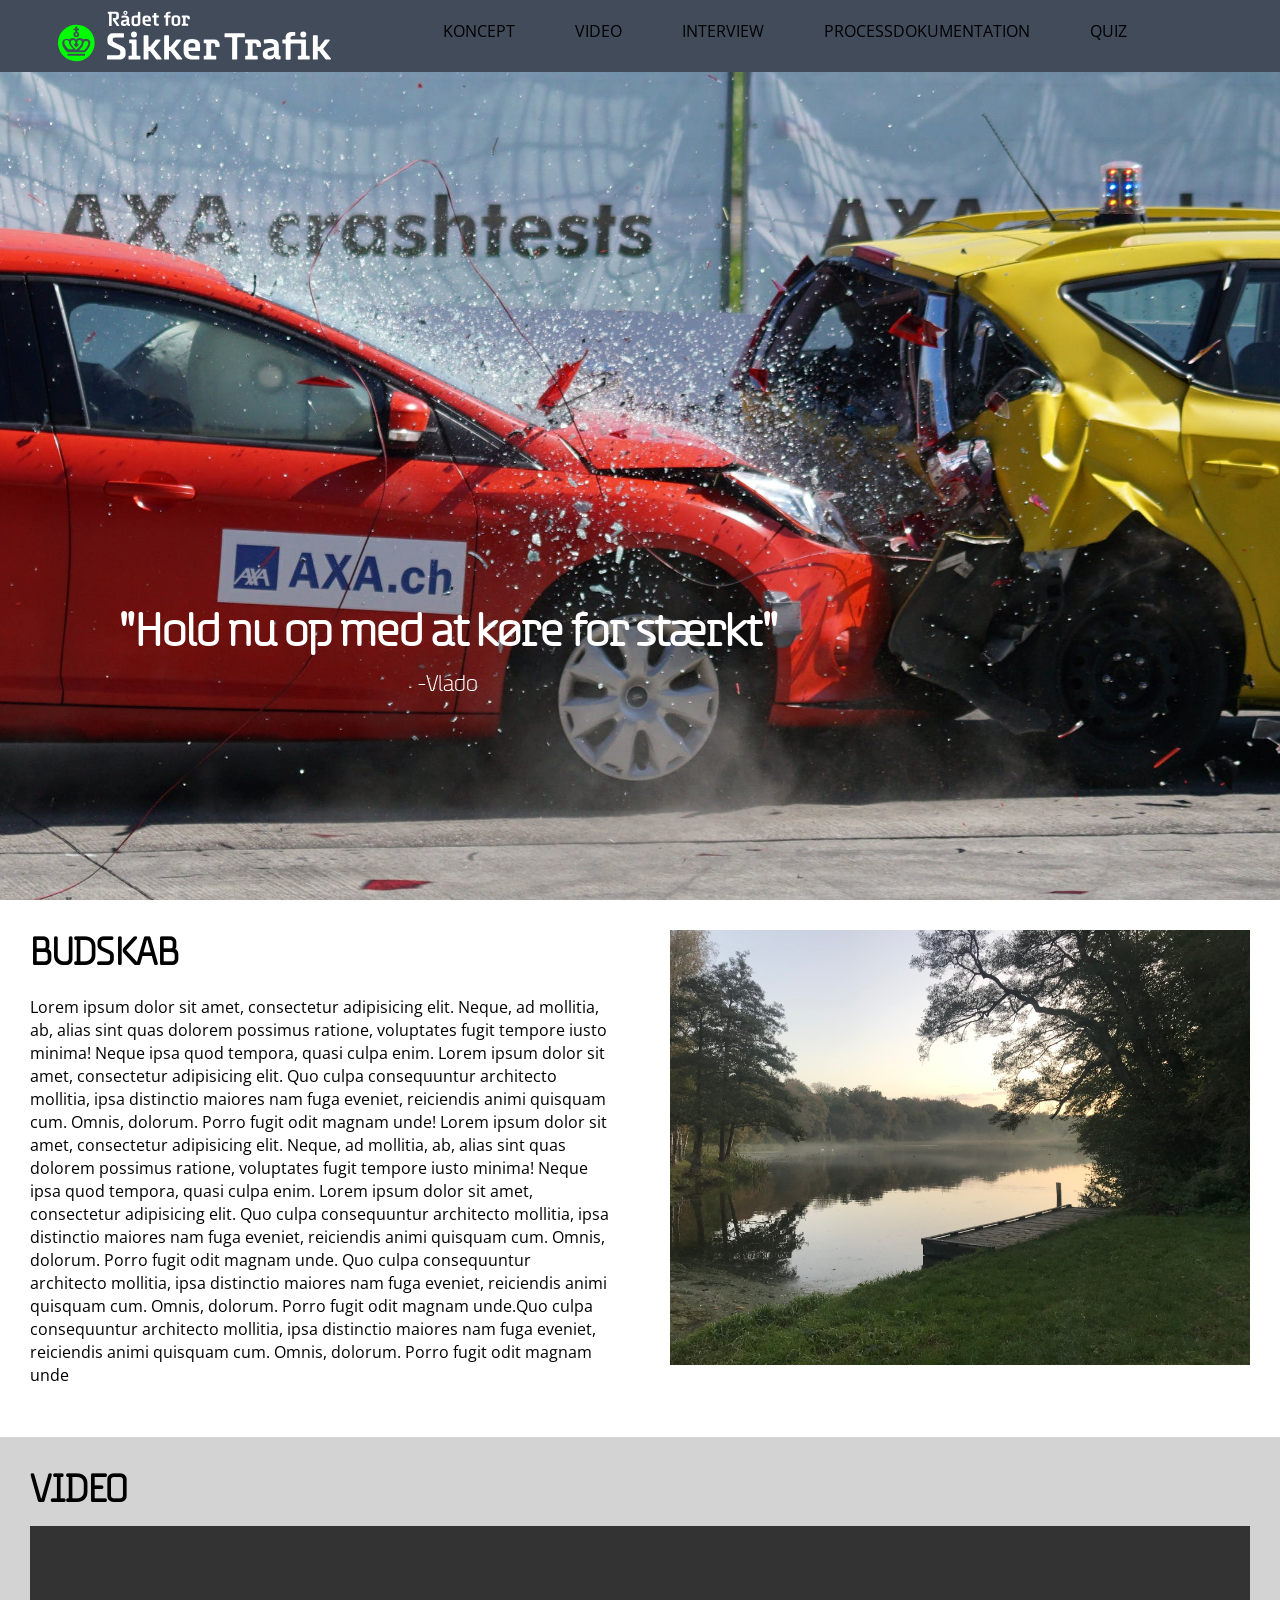
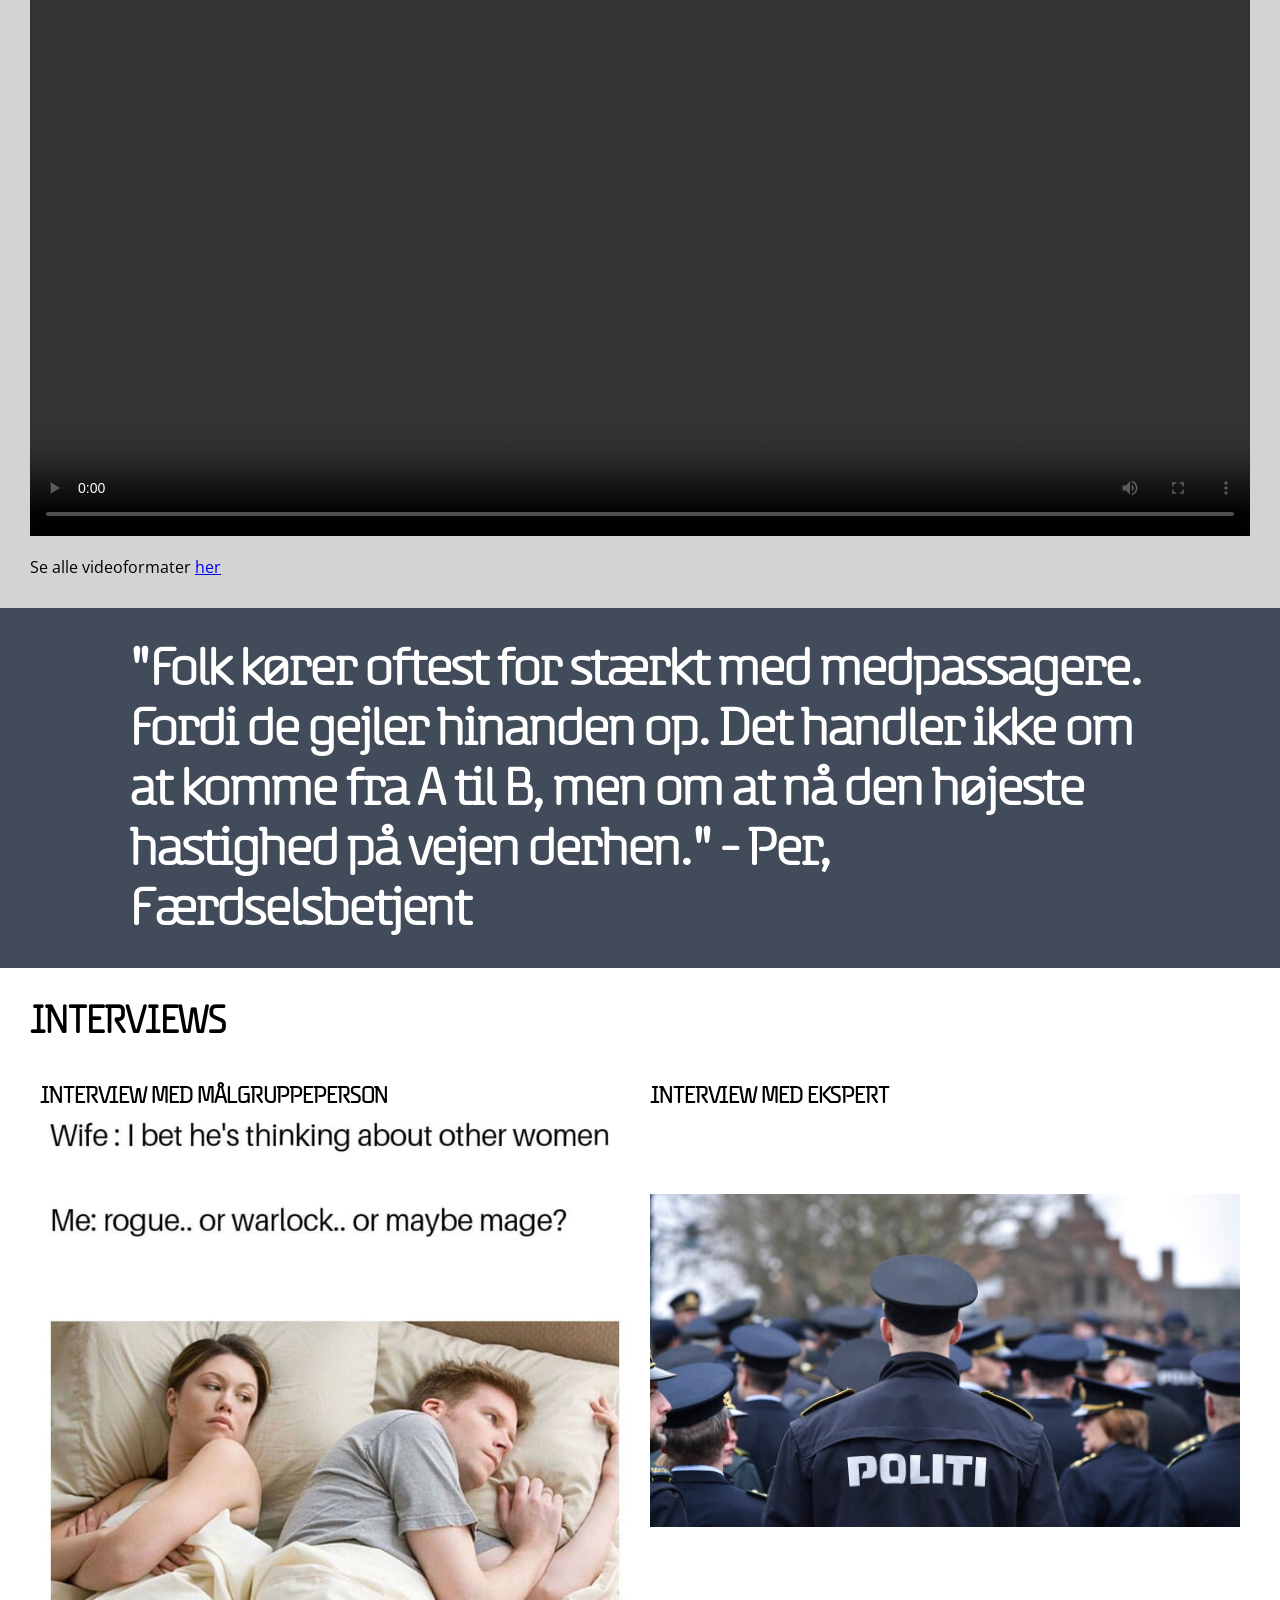
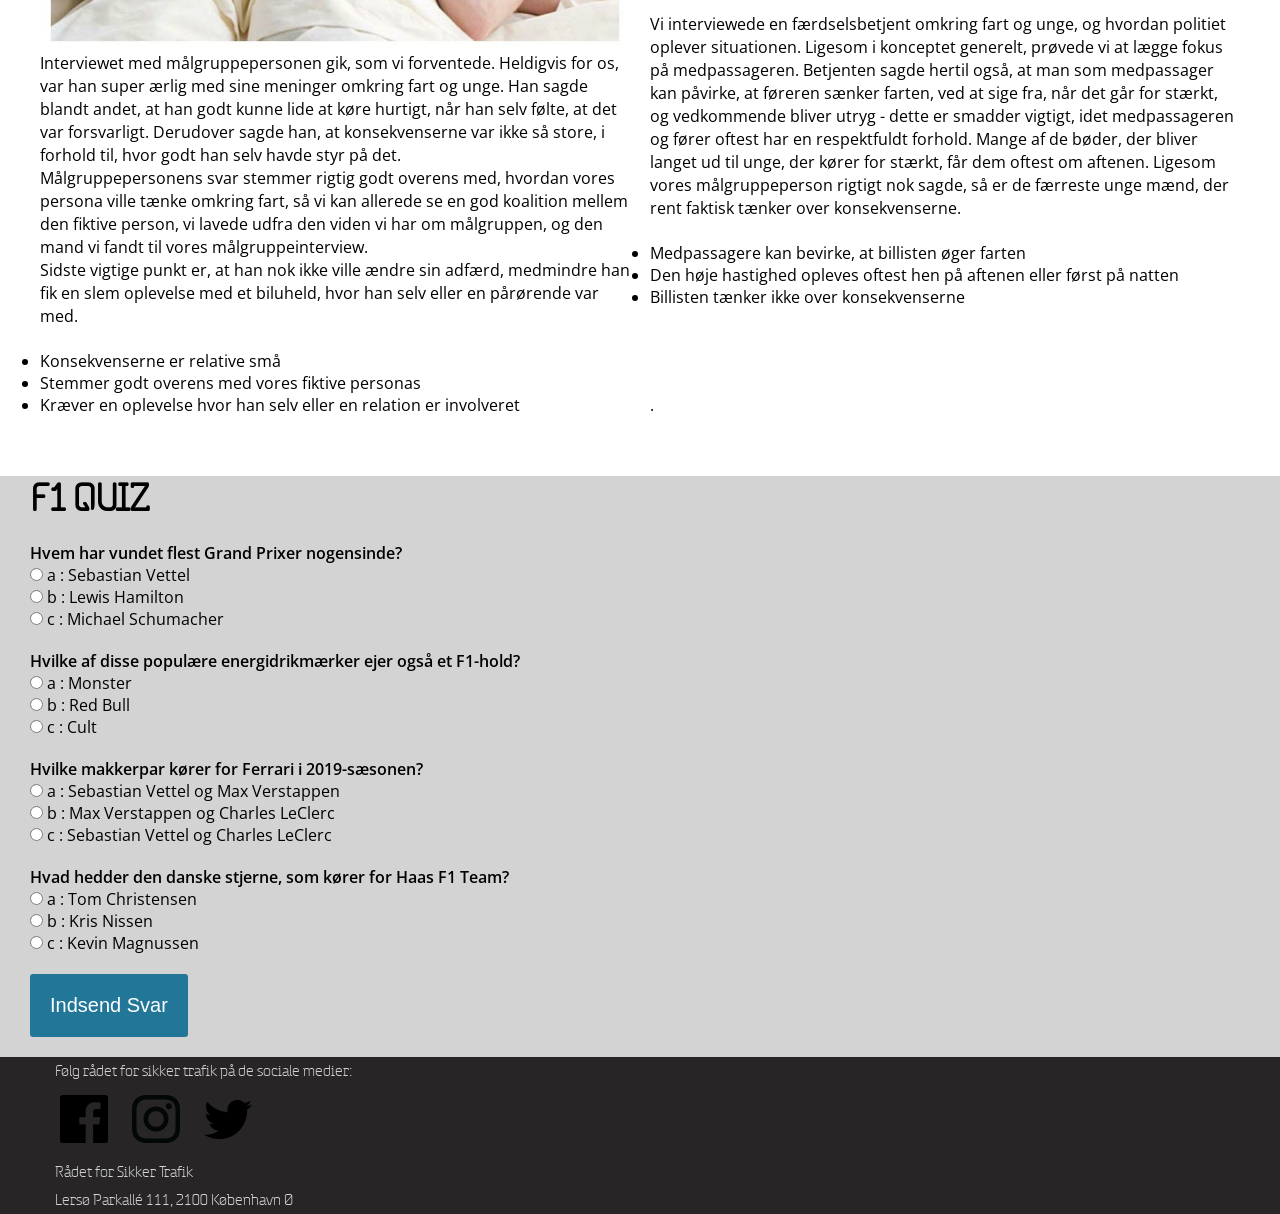
==== index.html @ 9e7c1417 "rettet submit-knap til" ====
<!DOCTYPE html>
<html lang="da">

<head>
    <meta charset="utf-8">
    <meta name="viewport" content="width=device-width, initial-scale=1.0">
    <title>Kampagnesite - Gruppe 8B</title>
    <link rel="stylesheet" href="style.css">
    <link href="https://fonts.googleapis.com/css?family=Open+Sans&display=swap" rel="stylesheet">

</head>

<body>
    <header>
        <nav id="mainNav">
            <div id="menuToggle">
                <input type="checkbox" />
                <span></span>
                <span></span>
                <span></span>
                <ul id="menu">
                    <a href="about.html">
                        <li>KONCEPT</li>
                    </a>
                    <a href="#">
                        <li>VIDEO</li>
                    </a>
                    <a href="#">
                        <li>INTERVIEW</li>
                    </a>
                    <a href="mood.html">
                        <li>PROCESSDOKUMENTATION</li>
                    </a>
                </ul>
            </div>
        </nav>
        <figure class="logo"> <a href='index.html'>
                <img src="img/Logohvidrigtig.svg" alt=""></a>
        </figure>
        <nav id="subnav">
            <a href="#koncept">KONCEPT</a>
            <a href="#video_sec">VIDEO</a>
            <a href="#interview">INTERVIEW</a>
            <a href="">PROCESSDOKUMENTATION</a>
            <a href="#quiz_sec">QUIZ</a>
        </nav>
    </header>
    <section id="splash">
        <div class="splashtxt">
            <h1>"Hold nu op med at køre for stærkt"</h1>
            <p>-Vlado</p>
        </div>
    </section>

    <seciton id="koncept">
        <div class="koncept_wrapper">
            <div class="koncept_txt">
                <h1>BUDSKAB</h1>
                <br>
                <p>Lorem ipsum dolor sit amet, consectetur adipisicing elit. Neque, ad mollitia, ab, alias sint quas dolorem possimus ratione, voluptates fugit tempore iusto minima! Neque ipsa quod tempora, quasi culpa enim. Lorem ipsum dolor sit amet, consectetur adipisicing elit. Quo culpa consequuntur architecto mollitia, ipsa distinctio maiores nam fuga eveniet, reiciendis animi quisquam cum. Omnis, dolorum. Porro fugit odit magnam unde! Lorem ipsum dolor sit amet, consectetur adipisicing elit. Neque, ad mollitia, ab, alias sint quas dolorem possimus ratione, voluptates fugit tempore iusto minima! Neque ipsa quod tempora, quasi culpa enim. Lorem ipsum dolor sit amet, consectetur adipisicing elit. Quo culpa consequuntur architecto mollitia, ipsa distinctio maiores nam fuga eveniet, reiciendis animi quisquam cum. Omnis, dolorum. Porro fugit odit magnam unde. Quo culpa consequuntur architecto mollitia, ipsa distinctio maiores nam fuga eveniet, reiciendis animi quisquam cum. Omnis, dolorum. Porro fugit odit magnam unde.Quo culpa consequuntur architecto mollitia, ipsa distinctio maiores nam fuga eveniet, reiciendis animi quisquam cum. Omnis, dolorum. Porro fugit odit magnam unde</p>
            </div>
            <div class="koncept_img"><img src="img/stock1.jpeg" alt="stockimage"></div>
        </div>
    </seciton>
    <section id="video_sec">
        <div id="video_wrapper">
            <div class="video_vid">
                <h1>VIDEO</h1>
                <video controls>
                    <source src="" type="video/mp4"></video>
                <p> Se alle videoformater <a href="video.html">her</a> </p>
            </div>
            <section id="quote">
                <div class="quote_txt">
                    <h1>"Folk kører oftest for stærkt med medpassagere. Fordi de gejler hinanden op. Det handler ikke om at komme fra A til B, men om at nå den højeste hastighed på vejen derhen." - Per, Færdselsbetjent</h1>
                </div>
            </section>
        </div>
    </section>
    <section id="interview">
        <h1>INTERVIEWS</h1>
        <div class="itw_wrapper">
            <div id="itw_personer">
                <h2>INTERVIEW MED MÅLGRUPPEPERSON</h2>
                <img src="img/stock2.jpg">
                <ul class="personliste">
                    <p>Interviewet med målgruppepersonen gik, som vi forventede. Heldigvis for os, var han super ærlig med sine meninger omkring fart og unge. Han sagde blandt andet, at han godt kunne lide at køre hurtigt, når han selv følte, at det var forsvarligt. Derudover sagde han, at konsekvenserne var ikke så store, i forhold til, hvor godt han selv havde styr på det. <br> Målgruppepersonens svar stemmer rigtig godt overens med, hvordan vores persona ville tænke omkring fart, så vi kan allerede se en god koalition mellem den fiktive person, vi lavede udfra den viden vi har om målgruppen, og den mand vi fandt til vores målgruppeinterview. <br>
                        Sidste vigtige punkt er, at han nok ikke ville ændre sin adfærd, medmindre han fik en slem oplevelse med et biluheld, hvor han selv eller en pårørende var med.</p> <br>
                    <li>Konsekvenserne er relative små</li>
                    <li> Stemmer godt overens med vores fiktive personas</li>
                    <li> Kræver en oplevelse hvor han selv eller en relation er involveret</li>
                </ul>
            </div>
            <div id="itw_ekspert">
                <h2>INTERVIEW MED EKSPERT</h2>
                <img src="politi.svg">

                <ul class="ekspertliste">
                    <p>Vi interviewede en færdselsbetjent omkring fart og unge, og hvordan politiet oplever situationen. Ligesom i konceptet generelt, prøvede vi at lægge fokus på medpassageren. Betjenten sagde hertil også, at man som medpassager kan påvirke, at føreren sænker farten, ved at sige fra, når det går for stærkt, og vedkommende bliver utryg - dette er smadder vigtigt, idet medpassageren og fører oftest har en respektfuldt forhold. Mange af de bøder, der bliver langet ud til unge, der kører for stærkt, får dem oftest om aftenen. Ligesom vores målgruppeperson rigtigt nok sagde, så er de færreste unge mænd, der rent faktisk tænker over konsekvenserne.</p> <br>
                    <li>Medpassagere kan bevirke, at billisten øger farten</li>
                    <li> Den høje hastighed opleves oftest hen på aftenen eller først på natten</li>
                    <li> Billisten tænker ikke over konsekvenserne</li>
                </ul>.

            </div>
        </div>
    </section>
    <section id="quiz_sec">
        <h1>F1 QUIZ</h1> <br>
        <div id="quiz"></div>
        <button id="submit">Indsend Svar</button>
        <div id="results"></div>
    </section>
    <footer>
        <div class="footer_indhold">
            <p>Følg rådet for sikker trafik på de sociale medier:</p>
            <a href="https://www.facebook.com/sikkertrafik" target="_blank"> <img src="img/fb_icon.png"></a>
            <a href="https://www.instagram.com/raadet_for_sikker_trafik/" target="_blank"> <img src="img/ig_icon.png"></a>
            <a href="https://twitter.com/sikkertrafik?lang=da" target="_blank"><img src="img/twitter_icon.png"></a>
            <p>Rådet for Sikker Trafik</p>
            <p>
                Lersø Parkallé 111, 2100 København Ø</p>
        </div>
    </footer>

    <script>
        (function() {
            function buildQuiz() {
                // we'll need a place to store the HTML output
                const output = [];

                // for each question...
                myQuestions.forEach((currentQuestion, questionNumber) => {
                    // we'll want to store the list of answer choices
                    const answers = [];

                    // and for each available answer...
                    for (letter in currentQuestion.answers) {
                        // ...add an HTML radio button
                        answers.push(
                            `<label>
            <input type="radio" name="question${questionNumber}" value="${letter}">
            ${letter} :
            ${currentQuestion.answers[letter]}
          </label>`
                        );
                    }

                    // add this question and its answers to the output
                    output.push(
                        `<div class="question"> ${currentQuestion.question} </div>
        <div class="answers"> ${answers.join("")} </div>`
                    );
                });

                // finally combine our output list into one string of HTML and put it on the page
                quizContainer.innerHTML = output.join("");
            }

            function showResults() {
                // gather answer containers from our quiz
                const answerContainers = quizContainer.querySelectorAll(".answers");

                // keep track of user's answers
                let numCorrect = 0;

                // for each question...
                myQuestions.forEach((currentQuestion, questionNumber) => {
                    // find selected answer
                    const answerContainer = answerContainers[questionNumber];
                    const selector = `input[name=question${questionNumber}]:checked`;
                    const userAnswer = (answerContainer.querySelector(selector) || {}).value;

                    // if answer is correct
                    if (userAnswer === currentQuestion.correctAnswer) {
                        // add to the number of correct answers
                        numCorrect++;

                        // color the answers green
                        answerContainers[questionNumber].style.color = "lightgreen";
                    } else {
                        // if answer is wrong or blank
                        // color the answers red
                        answerContainers[questionNumber].style.color = "red";
                    }
                });

                // show number of correct answers out of total
                resultsContainer.innerHTML = `${numCorrect} out of ${myQuestions.length}`;
            }

            const quizContainer = document.getElementById("quiz");
            const resultsContainer = document.getElementById("results");
            const submitButton = document.getElementById("submit");
            const myQuestions = [{
                    question: "Hvem har vundet flest Grand Prixer nogensinde?",
                    answers: {
                        a: "Sebastian Vettel",
                        b: "Lewis Hamilton",
                        c: "Michael Schumacher"
                    },
                    correctAnswer: "c"
                },
                {
                    question: "Hvilke af disse populære energidrikmærker ejer også et F1-hold?",
                    answers: {
                        a: "Monster",
                        b: "Red Bull",
                        c: "Cult"
                    },
                    correctAnswer: "b"
                },
                {
                    question: "Hvilke makkerpar kører for Ferrari i 2019-sæsonen?",
                    answers: {
                        a: "Sebastian Vettel og Max Verstappen",
                        b: "Max Verstappen og Charles LeClerc",
                        c: "Sebastian Vettel og Charles LeClerc",
                    },
                    correctAnswer: "c"
                },
                {
                    question: "Hvad hedder den danske stjerne, som kører for Haas F1 Team?",
                    answers: {
                        a: "Tom Christensen",
                        b: "Kris Nissen",
                        c: "Kevin Magnussen",
                    },
                    correctAnswer: "c"
                }
            ];

            // display quiz right away
            buildQuiz();

            // on submit, show results
            submitButton.addEventListener("click", showResults);
        })();
    </script>
</body></html>
---- style.css ----
/*GENERELLE INDSTILLINGER*/

@font-face {
    font-family: 'safety';
    src: url('safety-light-webfont.woff2') format('woff2'),
        url('safety-light-webfont.woff2') format('woff');
}

body {
    margin: 0;
    font-family: 'open sans';
    overflow-x: hidden;
}

* {
    box-sizing: border-box;
    margin: 0;
    padding: 0;
}


li {
    font-family: 'Open Sans', sans-serif;
}

/*LOGO I HEADER*/
/*
figure {
    margin: 0;
    margin-block-start: 0;
    margin-block-end: 0;
    margin-inline-start: 0;
    margin-inline-end: 0;
    padding: 0;
}
*/

.logo img {
    width: 100%;
    margin-left: 50px;
    padding: 0;
}

.logo {
    display: flex;
    margin: 8px;
}

.logo img {
    height: 100%;
}

/*HEADER*/
header {
    position: fixed;
    width: 100%;
    background-color: #414B5A;
    height: 8vh;
    display: flex;
    transition: 0.3s;
    z-index: 100;

}

/*NAV i 900+ pixels*/
#subnav {
    width: 100%;
    display: flex;
    justify-content: center;

}

#subnav a {
    text-decoration: none;
    color: black;
    margin: 15px 50px 0 100px;
    display: none;
}



#subnav:hover a {
    color: white;
}

#subnav a:hover {
    color: black;
}



.placeholder {}

/*MAINNAV/BURGER I MOBIL*/
#mainNav a {
    text-decoration: none;
    color: #000;
}

#menuToggle {
    display: block;
    position: relative;
    top: 20px;
    left: 20px;
    z-index: 1;
}

#menuToggle input {
    display: block;
    width: 40px;
    height: 32px;
    position: absolute;
    top: -7px;
    left: -5px;
    cursor: pointer;
    opacity: 0;
    z-index: 2;
}

#menuToggle span {
    display: block;
    width: 33px;
    height: 4px;
    margin-bottom: 5px;
    position: relative;
    background: #000;
    border-radius: 3px;
    z-index: 1;
    transform-origin: 4px 0px;
    transition: transform 0.5s cubic-bezier(0.77, 0.2, 0.05, 1.0),
        background 0.5s cubic-bezier(0.77, 0.2, 0.05, 1.0),
        opacity 0.55s ease;
}

#menuToggle span:first-child {
    transform-origin: 0% 0%;
}

#menuToggle span:nth-last-child(2) {
    transform-origin: 0% 100%;
}


#menuToggle input:checked ~ span {
    opacity: 1;
    transform: rotate(45deg) translate(-2px, -1px);
    background: #232323;
}


#menuToggle input:checked ~ span:nth-last-child(3) {
    opacity: 0;
    transform: rotate(0deg) scale(0.2, 0.2);
}


#menuToggle input:checked ~ span:nth-last-child(2) {
    transform: rotate(-45deg) translate(0, -1px);
}


#menu {
    position: absolute;
    width: 150px;
    margin: -100px 0 0 -115px;
    padding: 50px;
    padding-top: 125px;
    background: none;
    list-style-type: none;
    transform-origin: 0% 0%;
    transform: translate(-100%, 0);
    transition: transform 0.5s cubic-bezier(0.77, 0.2, 0.05, 1.0);
}

#menu li {
    padding: 10px 0;
    font-size: 15px;
}

#menuToggle input:checked ~ ul {
    transform: none;
    margin: 25px;
    padding: 0;
}



/*SPLASHBILLEDE*/
#splash {
    width: 100vw;
    height: 100vh;
    max-width: none;
    background-size: cover;
    background-image: url(img/splashbillede.jpeg);
    margin-left: 0px;
    margin-right: 0px;
}

.splashtxt {
    position: relative;
    width: 100%;
    text-align: center;
    top: 70%;
    left: 50%;
    font-family: 'safety';

}


.splashtxt h1 {
    transform: translate(-50%, -50%);
    font-size: 3rem;
    font-family: 'safety';
    color: white;

}

.splashtxt p {
    font-size: 1.5rem;
    transform: translate(-50%, -50%);
    font-family: 'safety';
    color: white;


}


/*SECTION KONCEPT*/

.koncept_wrapper {
    color: black;
}

.koncept_txt {
    flex-grow: 1;
    flex-basis: 500px;
    margin: 30px 30px 0 30px;
}

.koncept_txt h1 {
    font-size: 2.5rem;
    font-family: 'safety';

}

.koncept_txt p,
.itw_wrapper p {
    line-height: 23px;

}

.koncept_img {
    flex-grow: 1;
    flex-basis: 500px;
    width: 100%;
    margin: 30px 30px 0 30px;

}

.koncept_img img {
    width: 100%;
}

.koncept_wrapper {
    display: flex;
    flex-wrap: wrap;
}

/*VIDEO SECTION*/

#video_sec {
    background-color: lightgray;
    margin-top: 50px;

}

#video_wrapper {
    display: flex;
    flex-wrap: wrap;
}

.video_vid {
    width: 100%;
    margin: 30px 30px 30px 30px;
}

.video_vid h1 {
    font-size: 2.5rem;
    font-family: 'safety';
    padding-bottom: 15px;
}

.video_vid video {
    width: 100%;
}

.video_vid p {
    padding-top: 15px;
}

/*Interview section*/
#interview {
    margin: 30px;
}

.itw_wrapper {
    display: flex;
    flex-wrap: wrap;
}



#itw_personer,
#itw_ekspert {
    flex-grow: 1;
    flex-basis: 500px;
    display: flex;
    justify-content: space-between;
    flex-direction: column;
    padding: 10px;
}

#interview h1 {
    font-size: 2.5rem;
    font-family: 'safety';
}

.itw_wrapper h2 {
    font-size: 1.5rem;
    margin-top: 30px;
    font-family: 'safety';

}

.itw_wrapper img {
    width: 100%;
}

/*QUOTE CSS*/

#quote {
    background-color: #414B5A;
}

.quote_txt {
    color: white;
    font-family: 'safety';
    font-size: 1.5rem;
    margin: 30px;
}



/*Quiz indstillinger*/

#quiz_sec {
    background-color: lightgray;
    margin-top: 50px;
    padding-left: 30px;
}

#quiz_sec h1 {
    font-size: 2.5rem;
    font-family: 'safety';
}

.question {
    font-weight: 600;
}

.answers {
    margin-bottom: 20px;
}

.answers label {
    display: block;
}

#submit {
    font-family: sans-serif;
    font-size: 20px;
    background-color: #279;
    color: #fff;
    border: 0px;
    border-radius: 3px;
    padding: 20px;
    cursor: pointer;
    margin-bottom: 20px;
}

#submit:hover {
    background-color: #38a;
}

/*footer*/

footer {
    height: 100%;
    background-color: #272525;
}

.footer_indhold {
    margin-left: 50px;
}

.footer_indhold p {
    color: lightgray;
    font-family: 'safety';
    padding: 5px;
}

.footer_indhold img {
    padding: 10px;
}

/*MEDIA*/
@media only screen and (min-width: 900px) {
    #subnav a {
        display: block;
        margin: 20px 30px 0 30px;
    }

    #mainNav {
        display: none;
    }

    .splashtxt {
        top: 70%;
        left: 35%;
    }

    .quote_txt {
        font-size: 2.9rem;
        line-height: 60px;
        padding-right: 100px;
        padding-left: 100px;
    }

}

@media only screen and (min-width: 500px) {
    #splash {
        background-position: 60% 0%
    }
}
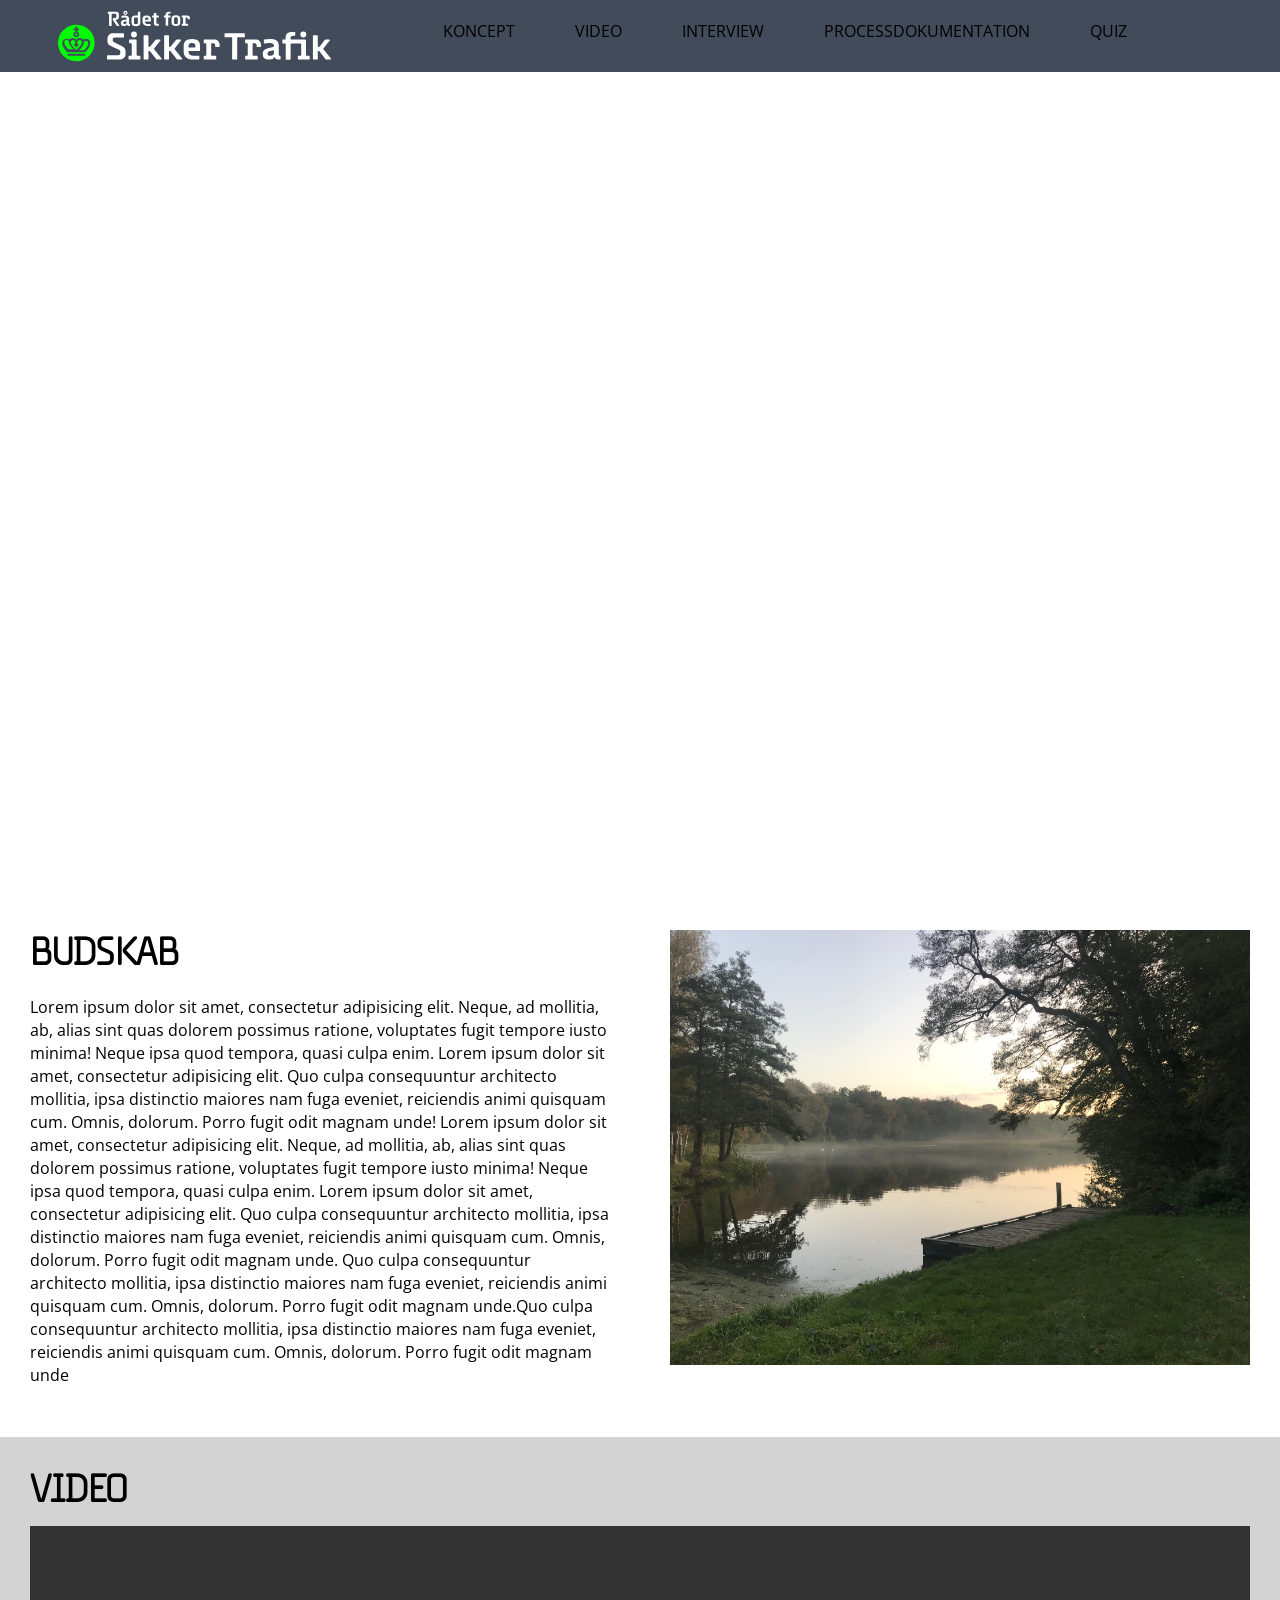
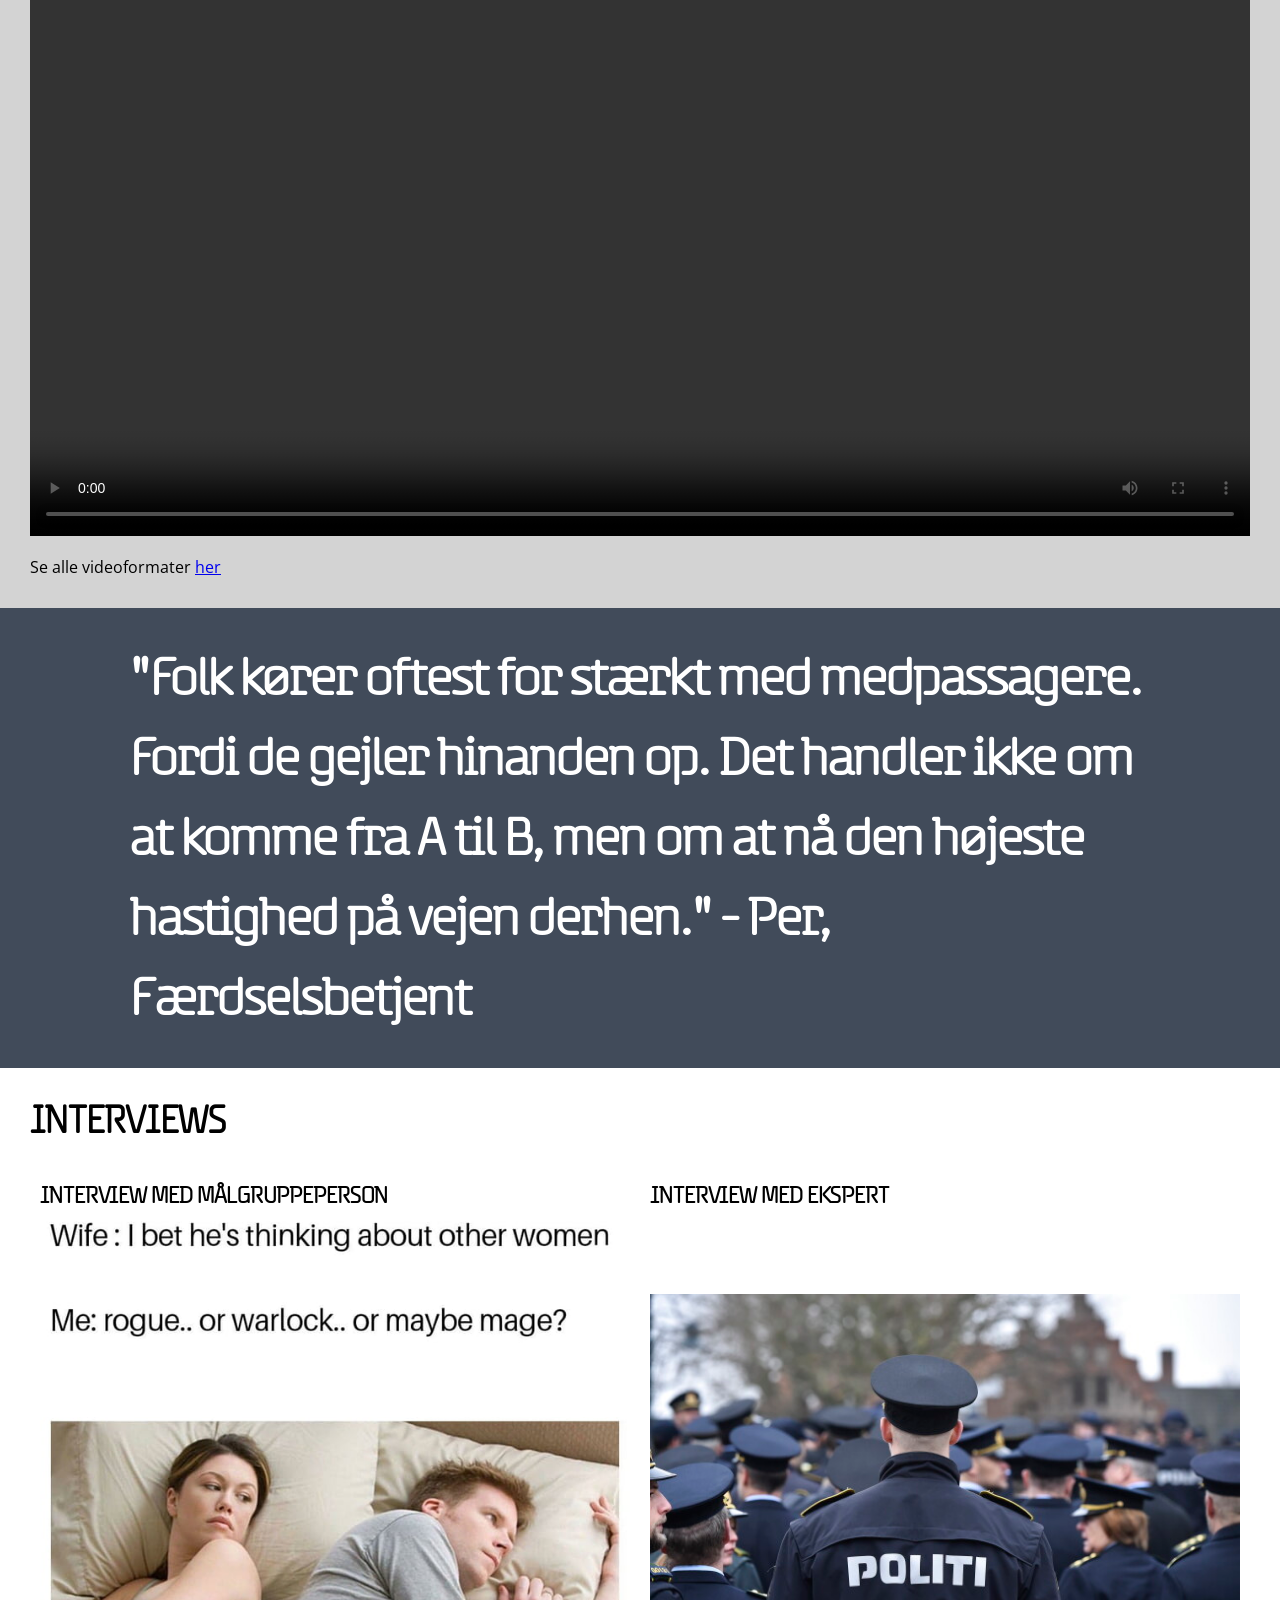
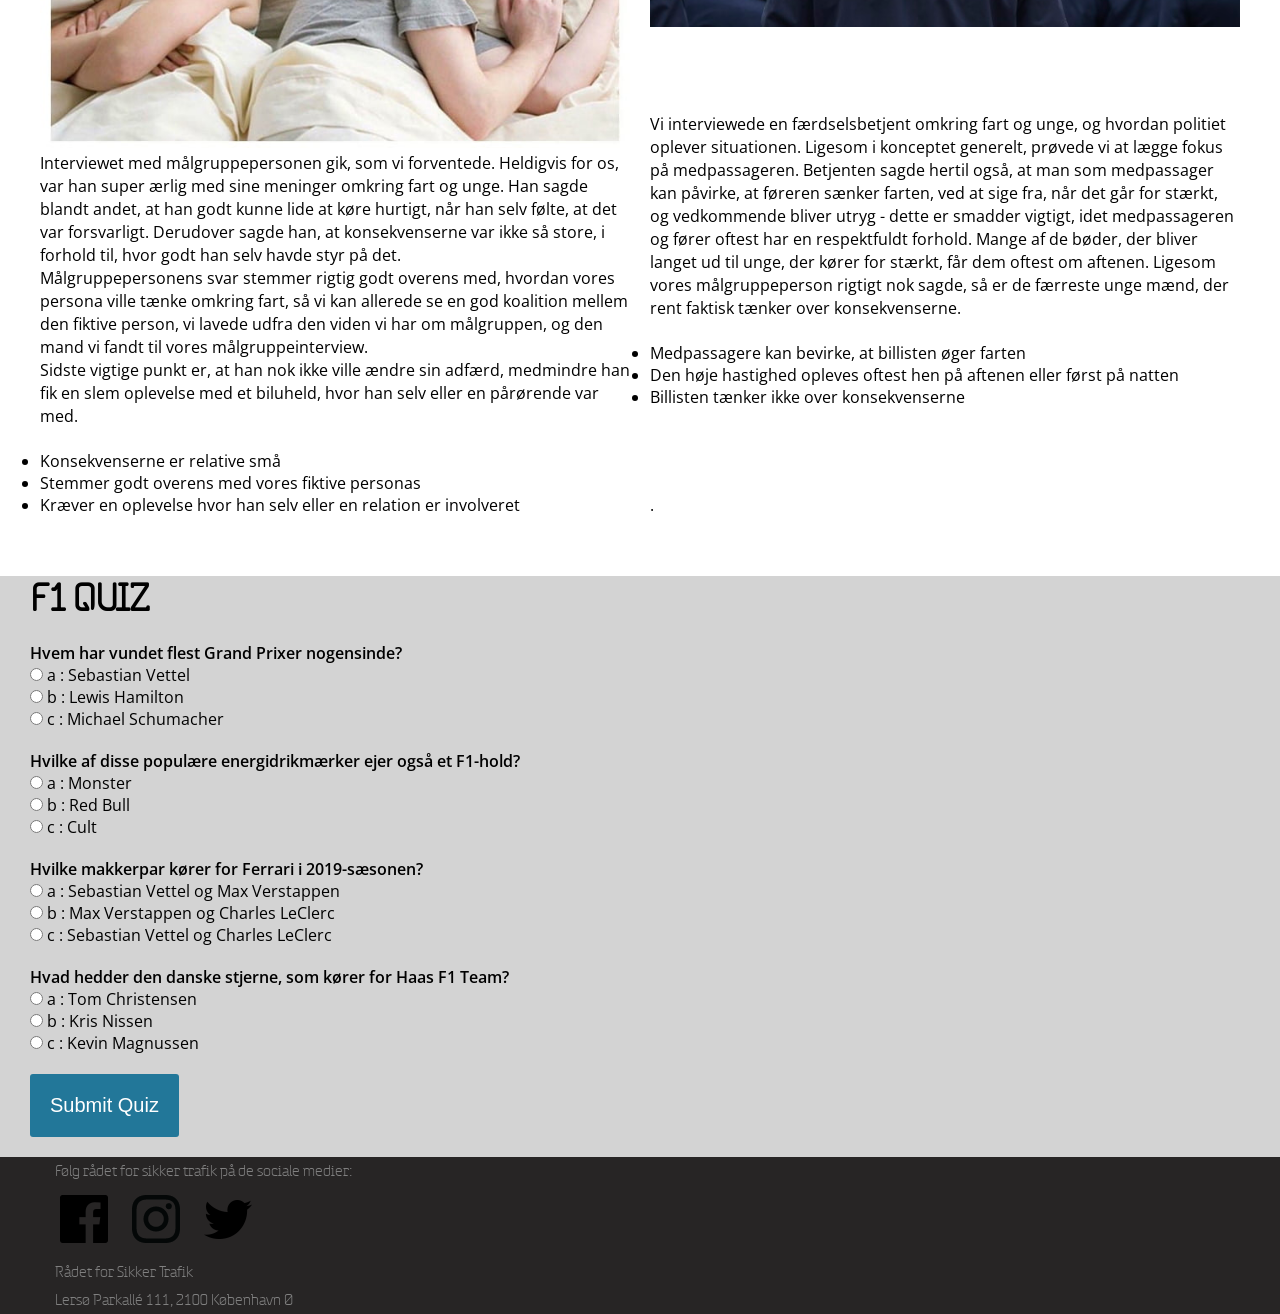
==== commit 0f86ddf1: "Video push" ====
--- a/index.html
+++ b/index.html
@@ -46,8 +46,11 @@
         </nav>
     </header>
     <section id="splash">
+        <video id="videoSplash" autoplay muted loop>
+            <source src="drone_splash_video.mp4" type="video/mp4">
+        </video>
         <div class="splashtxt">
-            <h1>"Hold nu op med at køre for stærkt"</h1>
+            <h1>Du har aldrig for travlt til at sænke farten</h1>
             <p>-Vlado</p>
         </div>
     </section>
@@ -108,7 +111,7 @@
     <section id="quiz_sec">
         <h1>F1 QUIZ</h1> <br>
         <div id="quiz"></div>
-        <button id="submit">Indsend Svar</button>
+        <button id="submit">Submit Quiz</button>
         <div id="results"></div>
     </section>
     <footer>
@@ -236,5 +239,8 @@
             // on submit, show results
             submitButton.addEventListener("click", showResults);
         })();
+
     </script>
-</body></html>
+</body>
+
+</html>
--- a/style.css
+++ b/style.css
@@ -23,17 +23,6 @@
     font-family: 'Open Sans', sans-serif;
 }
 
-/*LOGO I HEADER*/
-/*
-figure {
-    margin: 0;
-    margin-block-start: 0;
-    margin-block-end: 0;
-    margin-inline-start: 0;
-    margin-inline-end: 0;
-    padding: 0;
-}
-*/
 
 .logo img {
     width: 100%;
@@ -189,15 +178,49 @@
 #splash {
     width: 100vw;
     height: 100vh;
+    position: relative;
+    overflow: hidden;
+}
+
+#videoSplash {
+    position: absolute;
+    width: 100%;
+    margin: 0 auto;
     max-width: none;
-    background-size: cover;
-    background-image: url(img/splashbillede.jpeg);
-    margin-left: 0px;
-    margin-right: 0px;
-}
+    object-fit: cover;
+
+}
+
+
+@media (min-aspect-ratio: 16/9) {
+
+    #videoSplash {
+        width: 100vw;
+        height: auto;
+    }
+}
+
+
+@media (max-aspect-ratio: 16/9) {
+    #videoSplash {
+        width: auto;
+        height: 100vh;
+    }
+}
+
+@supports (object-fit: cover) {
+    #videoSplash {
+        top: 0;
+        left: 0;
+        width: 100%;
+        height: 100%;
+        object-fit: cover;
+    }
+}
+
 
 .splashtxt {
-    position: relative;
+    position: absolute;
     width: 100%;
     text-align: center;
     top: 70%;
@@ -227,8 +250,8 @@
 
 /*SECTION KONCEPT*/
 
-.koncept_wrapper {
-    color: black;
+#koncept {
+    display: flex;
 }
 
 .koncept_txt {
@@ -404,7 +427,7 @@
 }
 
 .footer_indhold p {
-    color: lightgray;
+    color: gray;
     font-family: 'safety';
     padding: 5px;
 }
@@ -431,15 +454,9 @@
 
     .quote_txt {
         font-size: 2.9rem;
-        line-height: 60px;
+        line-height: 80px;
         padding-right: 100px;
         padding-left: 100px;
     }
 
 }
-
-@media only screen and (min-width: 500px) {
-    #splash {
-        background-position: 60% 0%
-    }
-}
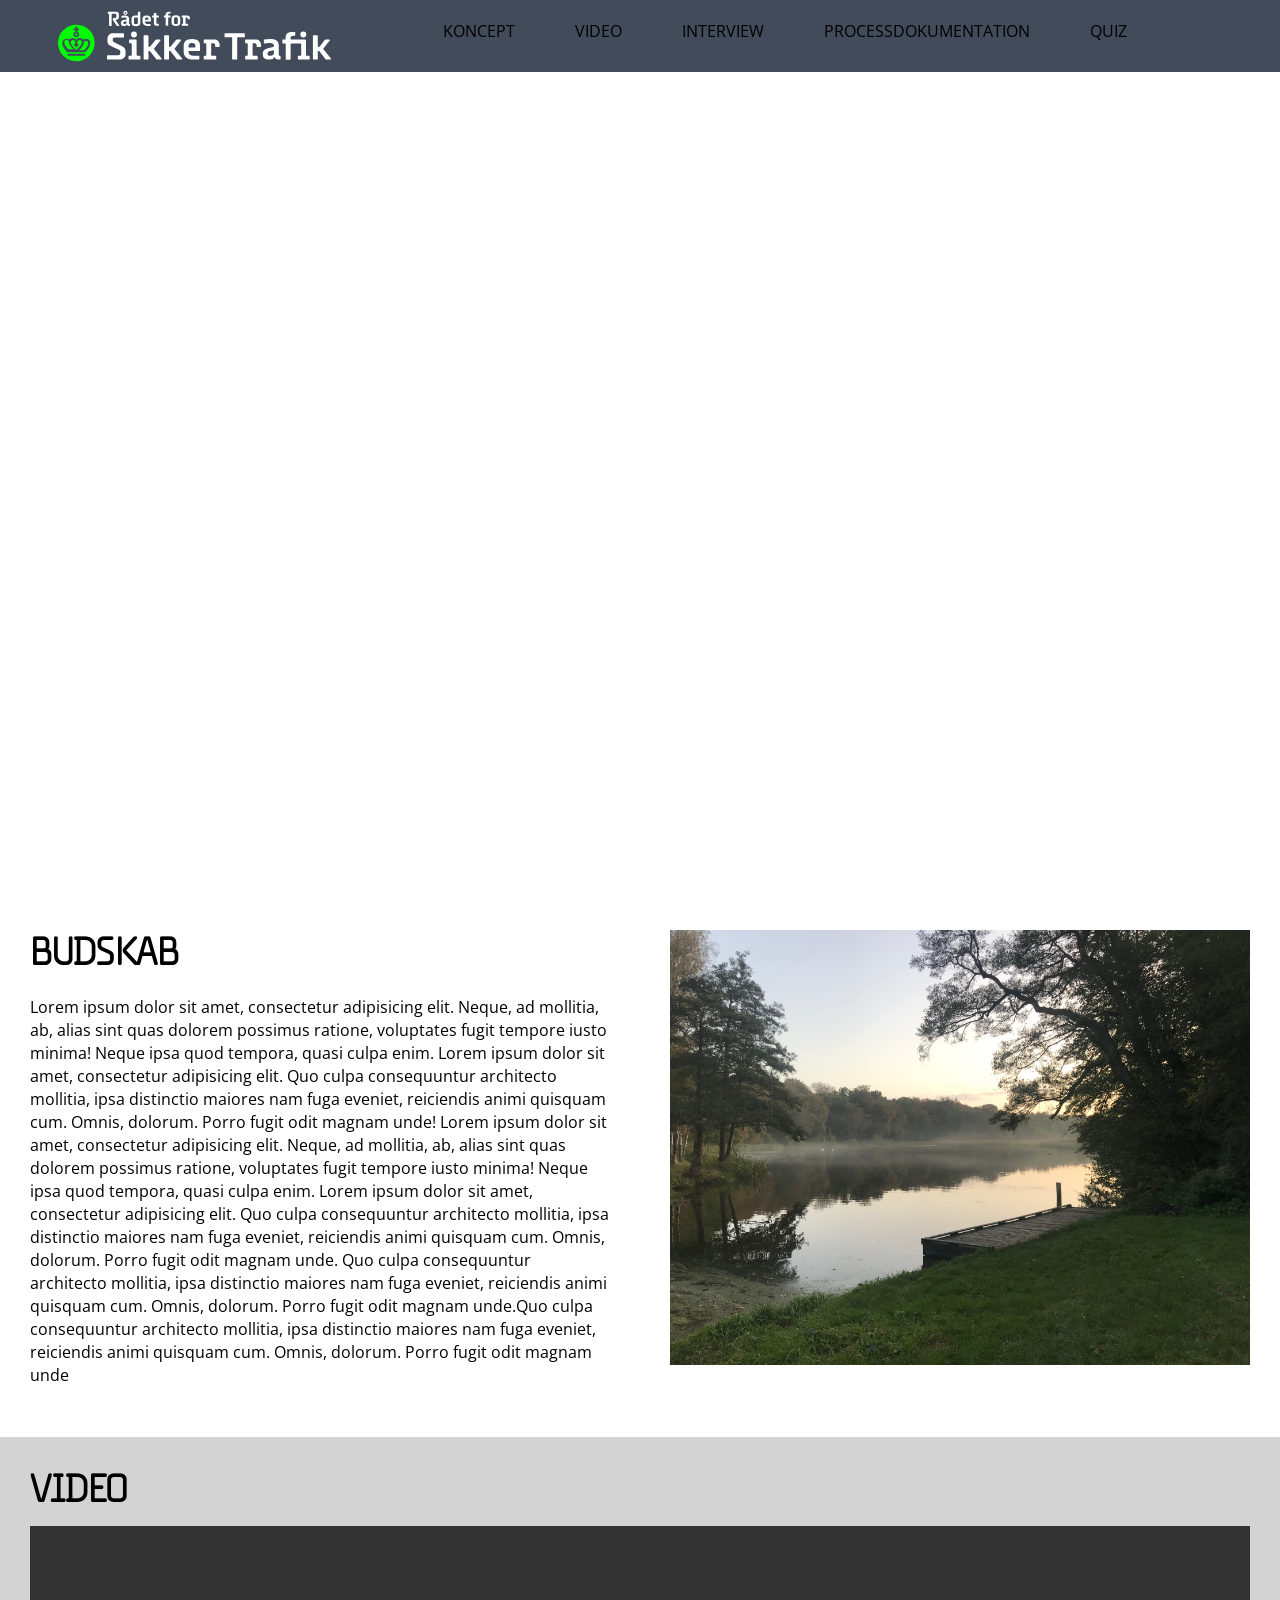
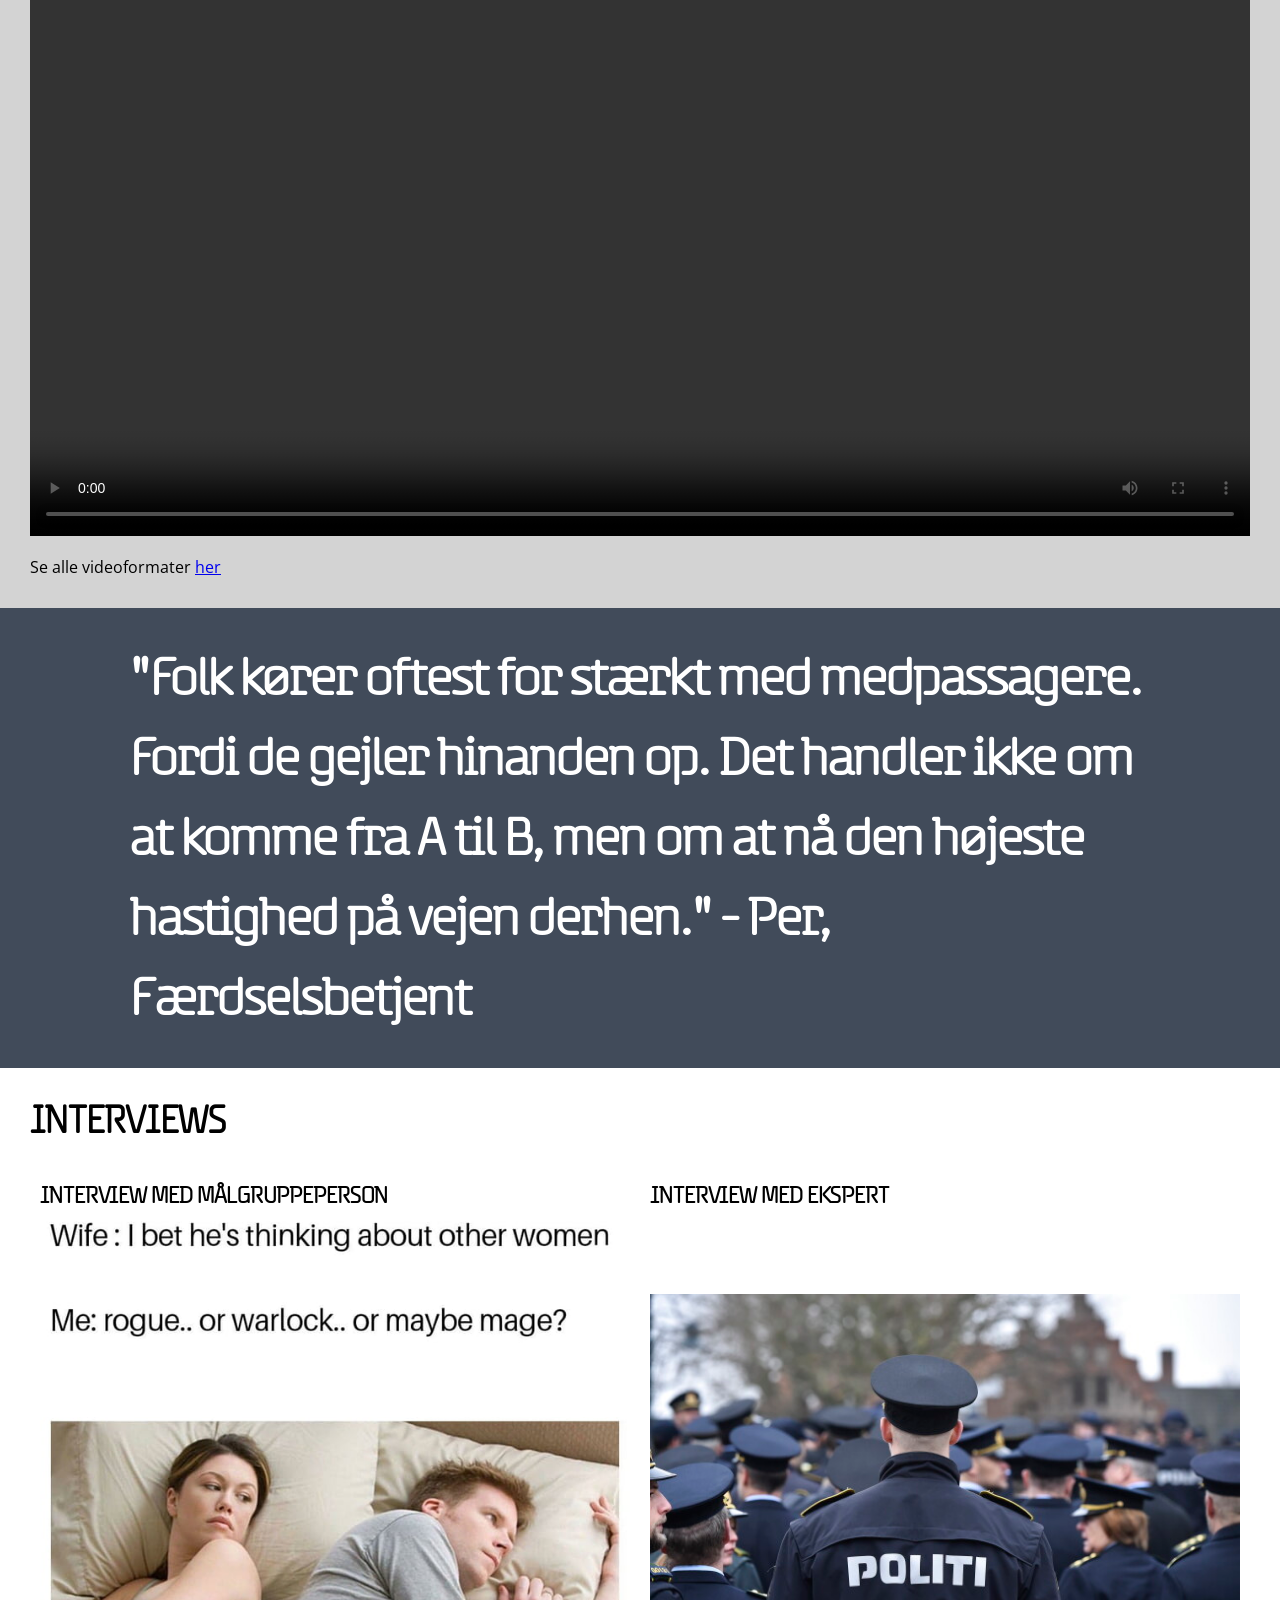
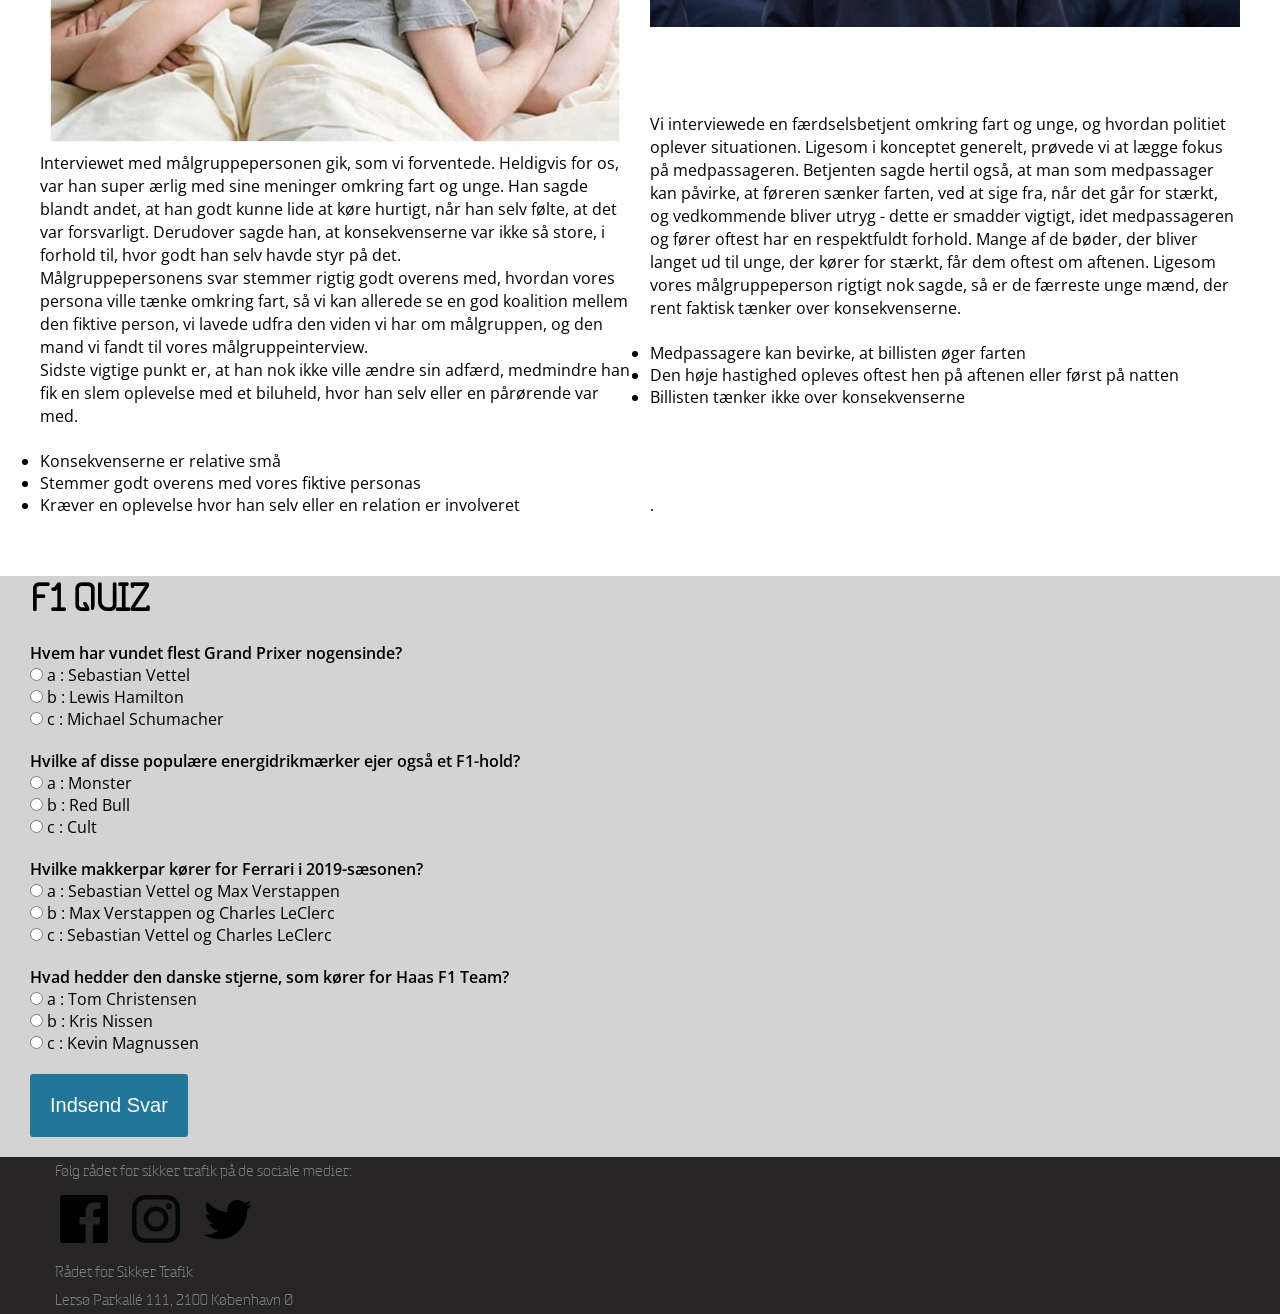
==== commit eace2bab: "Merge remote-tracking branch 'origin/master'" ====
--- a/index.html
+++ b/index.html
@@ -111,7 +111,7 @@
     <section id="quiz_sec">
         <h1>F1 QUIZ</h1> <br>
         <div id="quiz"></div>
-        <button id="submit">Submit Quiz</button>
+        <button id="submit">Indsend Svar</button>
         <div id="results"></div>
     </section>
     <footer>
@@ -239,8 +239,5 @@
             // on submit, show results
             submitButton.addEventListener("click", showResults);
         })();
-
     </script>
-</body>
-
-</html>
+</body></html>
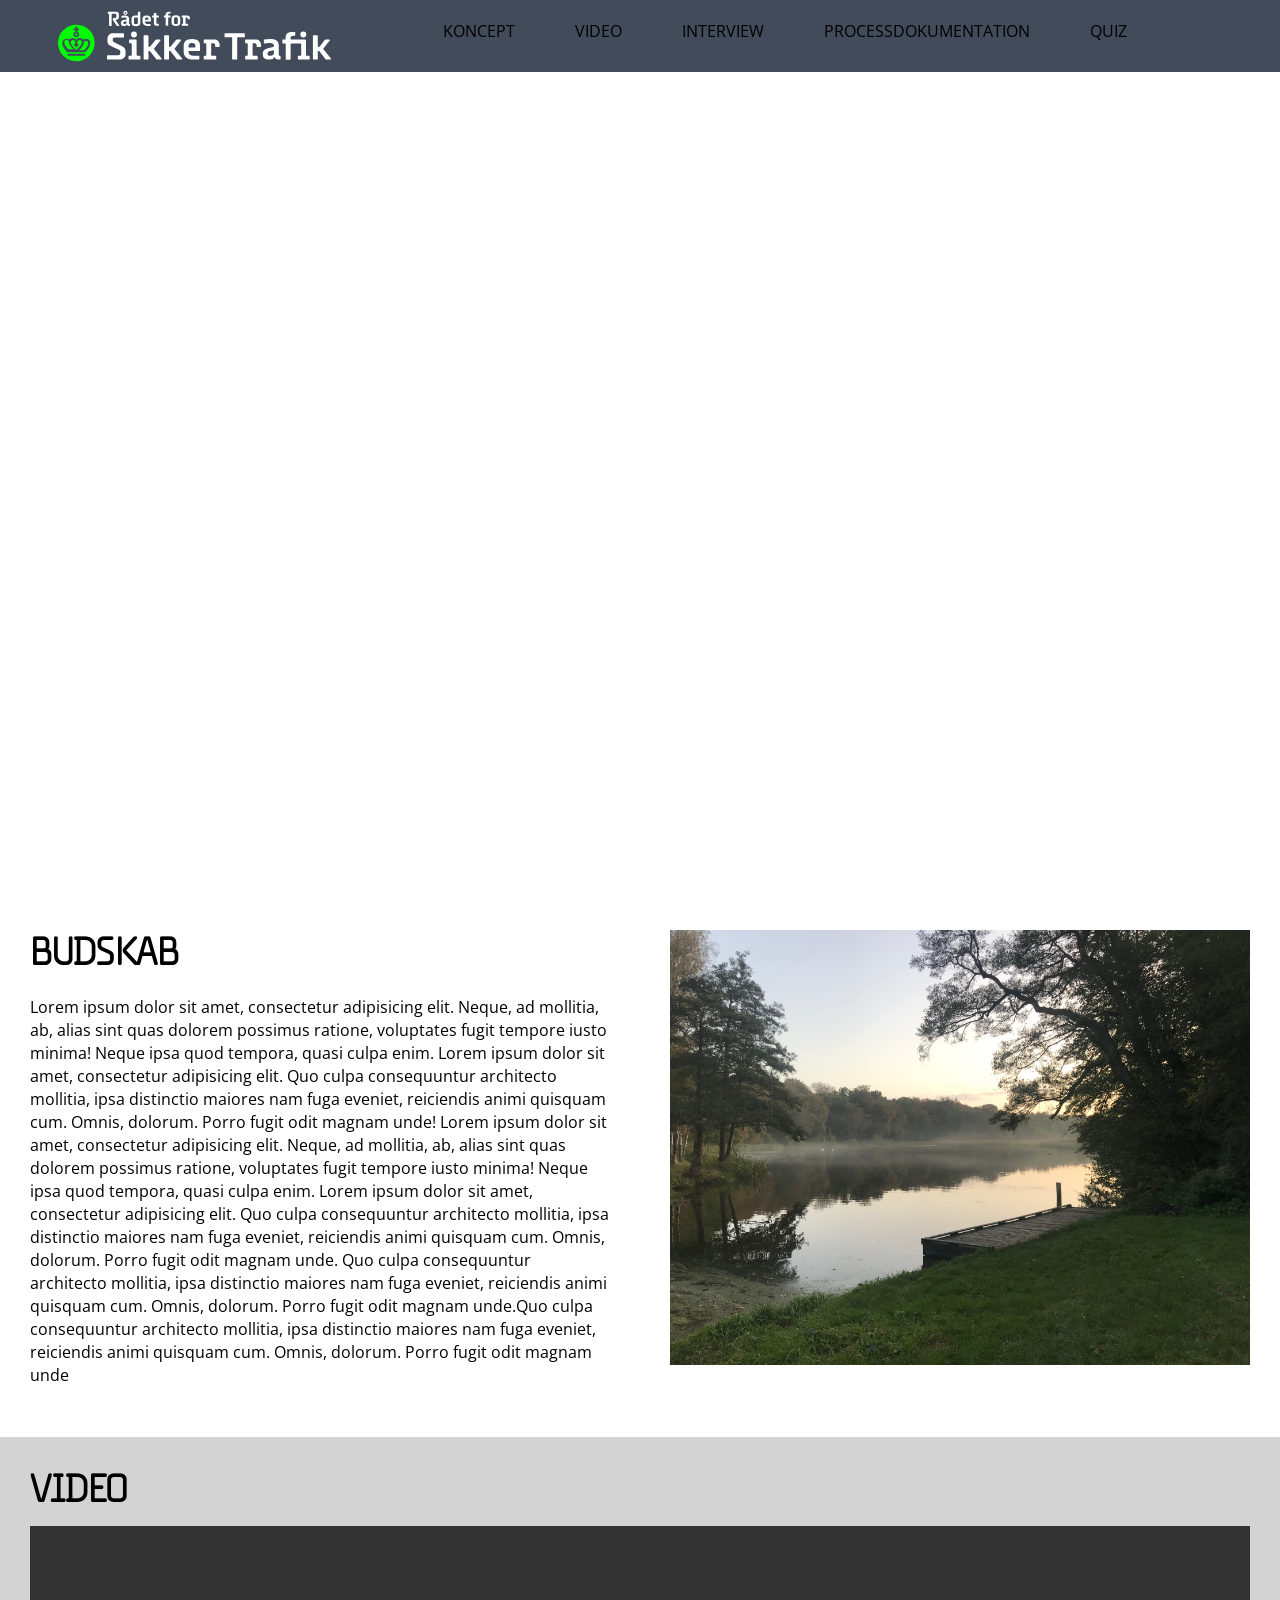
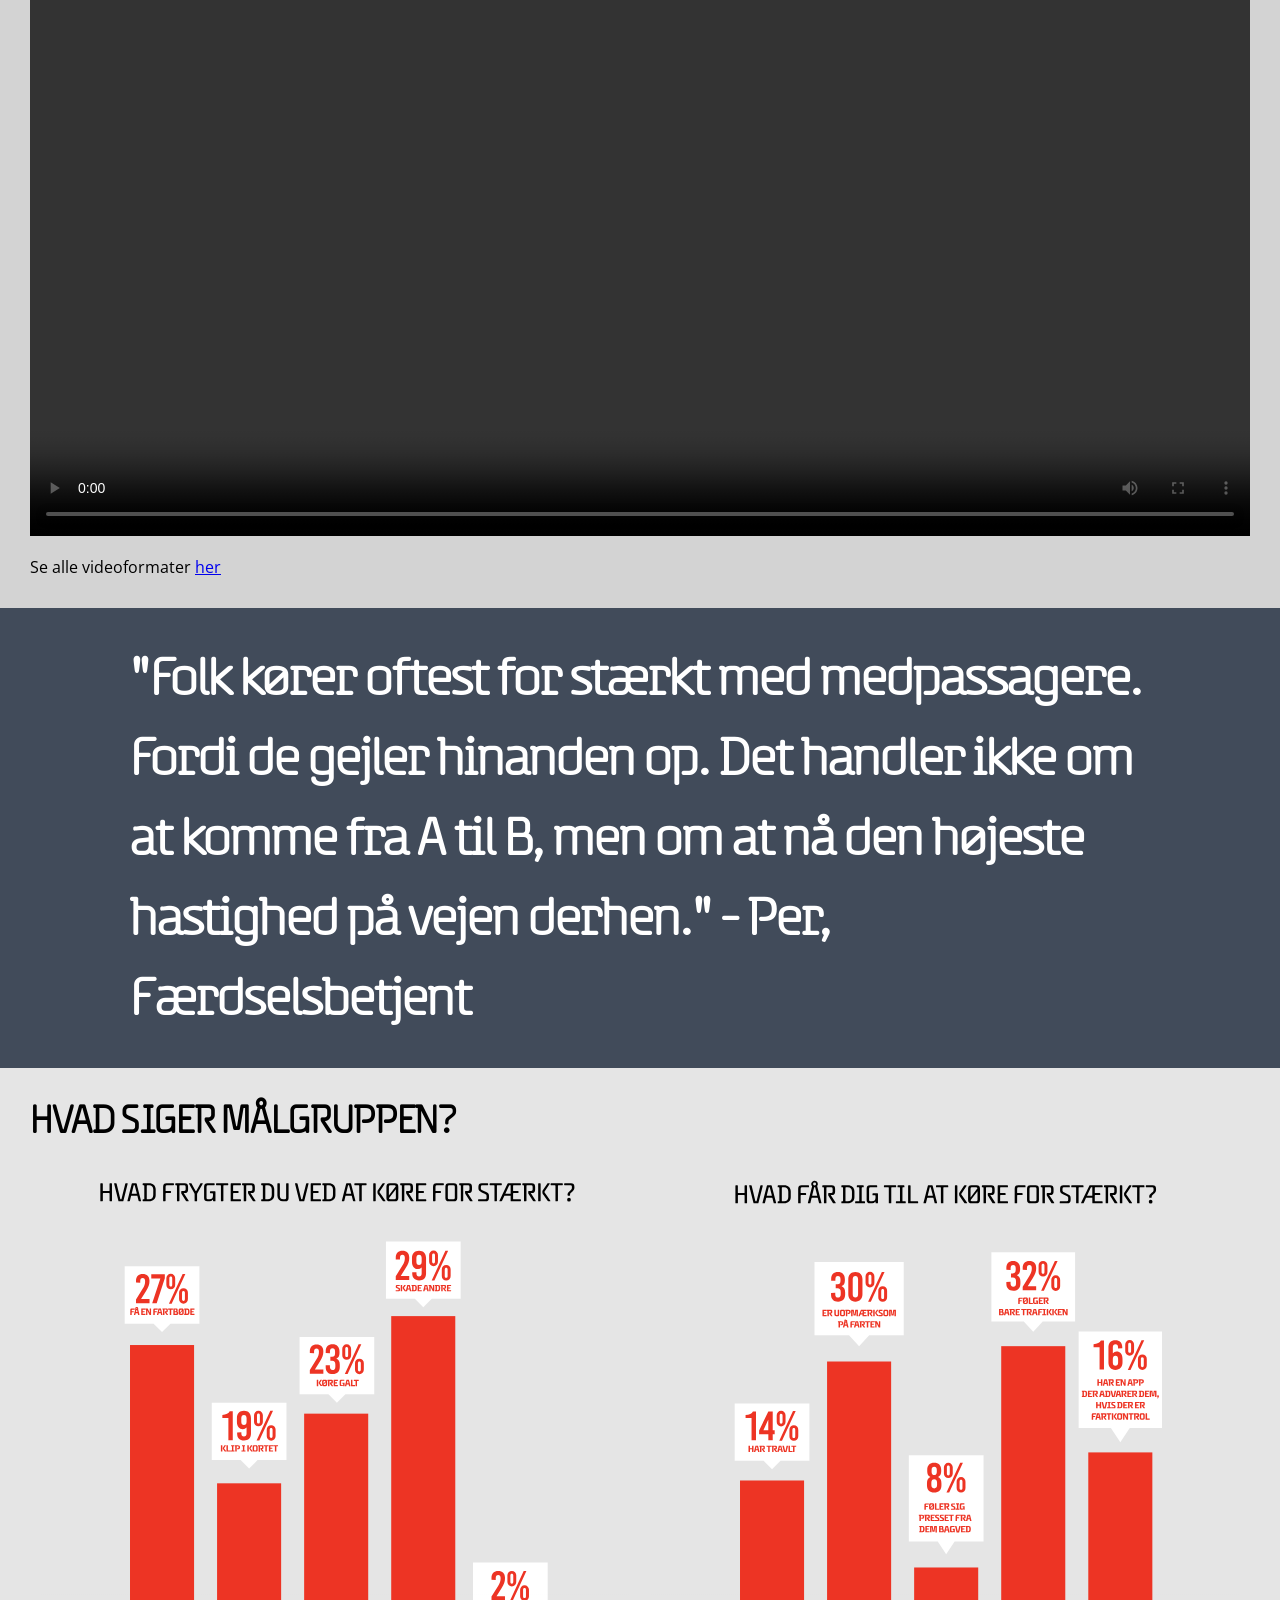
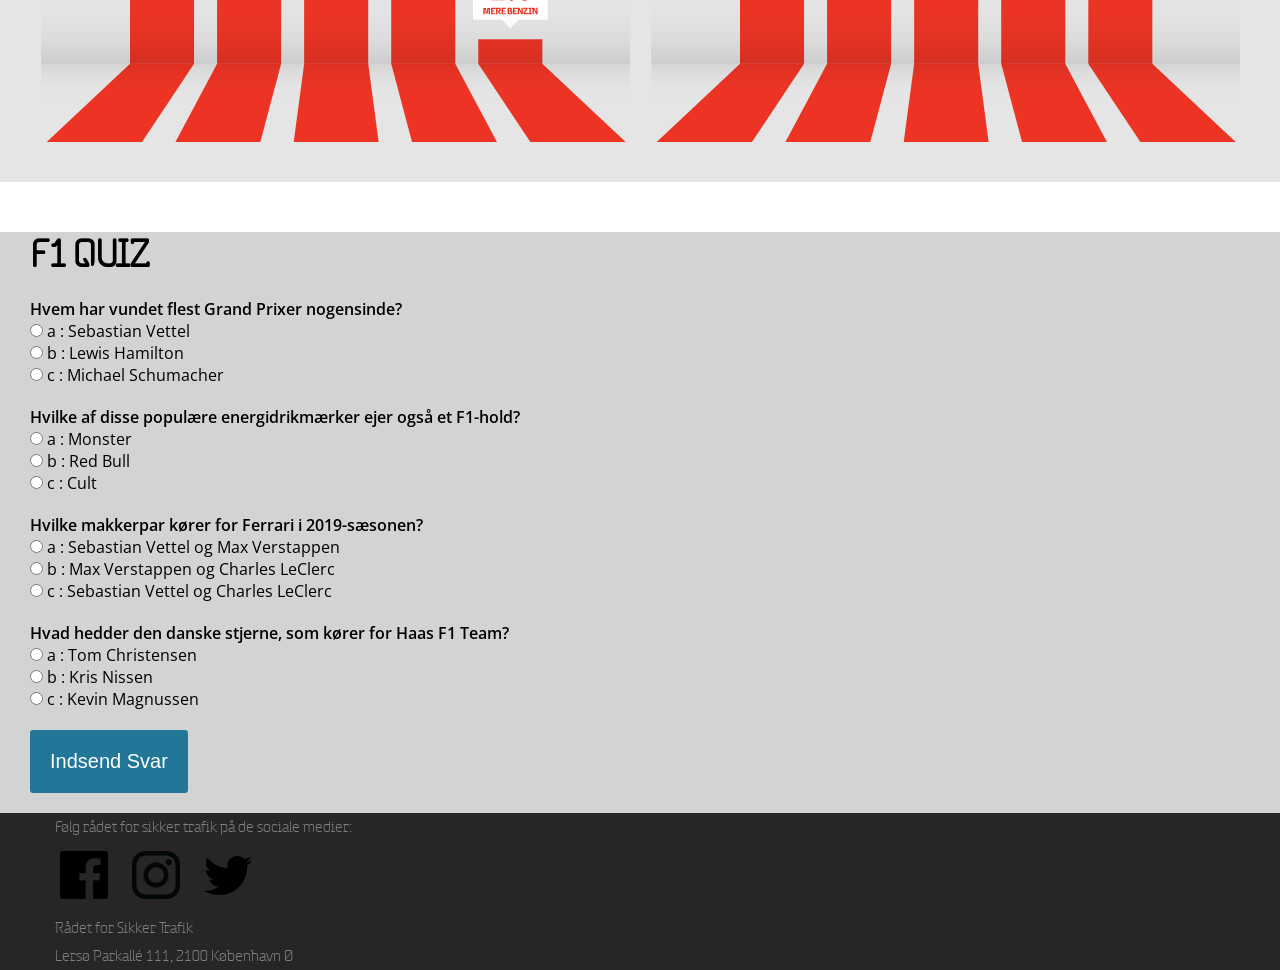
==== commit 280afe33: "grafer lagt ind" ====
--- a/index.html
+++ b/index.html
@@ -81,30 +81,13 @@
         </div>
     </section>
     <section id="interview">
-        <h1>INTERVIEWS</h1>
+        <h1>HVAD SIGER MÅLGRUPPEN?</h1>
         <div class="itw_wrapper">
             <div id="itw_personer">
-                <h2>INTERVIEW MED MÅLGRUPPEPERSON</h2>
-                <img src="img/stock2.jpg">
-                <ul class="personliste">
-                    <p>Interviewet med målgruppepersonen gik, som vi forventede. Heldigvis for os, var han super ærlig med sine meninger omkring fart og unge. Han sagde blandt andet, at han godt kunne lide at køre hurtigt, når han selv følte, at det var forsvarligt. Derudover sagde han, at konsekvenserne var ikke så store, i forhold til, hvor godt han selv havde styr på det. <br> Målgruppepersonens svar stemmer rigtig godt overens med, hvordan vores persona ville tænke omkring fart, så vi kan allerede se en god koalition mellem den fiktive person, vi lavede udfra den viden vi har om målgruppen, og den mand vi fandt til vores målgruppeinterview. <br>
-                        Sidste vigtige punkt er, at han nok ikke ville ændre sin adfærd, medmindre han fik en slem oplevelse med et biluheld, hvor han selv eller en pårørende var med.</p> <br>
-                    <li>Konsekvenserne er relative små</li>
-                    <li> Stemmer godt overens med vores fiktive personas</li>
-                    <li> Kræver en oplevelse hvor han selv eller en relation er involveret</li>
-                </ul>
+                <img src="Artboard%201%20copia.svg">
             </div>
             <div id="itw_ekspert">
-                <h2>INTERVIEW MED EKSPERT</h2>
-                <img src="politi.svg">
-
-                <ul class="ekspertliste">
-                    <p>Vi interviewede en færdselsbetjent omkring fart og unge, og hvordan politiet oplever situationen. Ligesom i konceptet generelt, prøvede vi at lægge fokus på medpassageren. Betjenten sagde hertil også, at man som medpassager kan påvirke, at føreren sænker farten, ved at sige fra, når det går for stærkt, og vedkommende bliver utryg - dette er smadder vigtigt, idet medpassageren og fører oftest har en respektfuldt forhold. Mange af de bøder, der bliver langet ud til unge, der kører for stærkt, får dem oftest om aftenen. Ligesom vores målgruppeperson rigtigt nok sagde, så er de færreste unge mænd, der rent faktisk tænker over konsekvenserne.</p> <br>
-                    <li>Medpassagere kan bevirke, at billisten øger farten</li>
-                    <li> Den høje hastighed opleves oftest hen på aftenen eller først på natten</li>
-                    <li> Billisten tænker ikke over konsekvenserne</li>
-                </ul>.
-
+                <img src="Artboard%202copia.svg">
             </div>
         </div>
     </section>
@@ -239,5 +222,8 @@
             // on submit, show results
             submitButton.addEventListener("click", showResults);
         })();
+
     </script>
-</body></html>
+</body>
+
+</html>
--- a/style.css
+++ b/style.css
@@ -323,7 +323,8 @@
 
 /*Interview section*/
 #interview {
-    margin: 30px;
+    padding: 30px;
+    background-color: #E5E5E5;
 }
 
 .itw_wrapper {
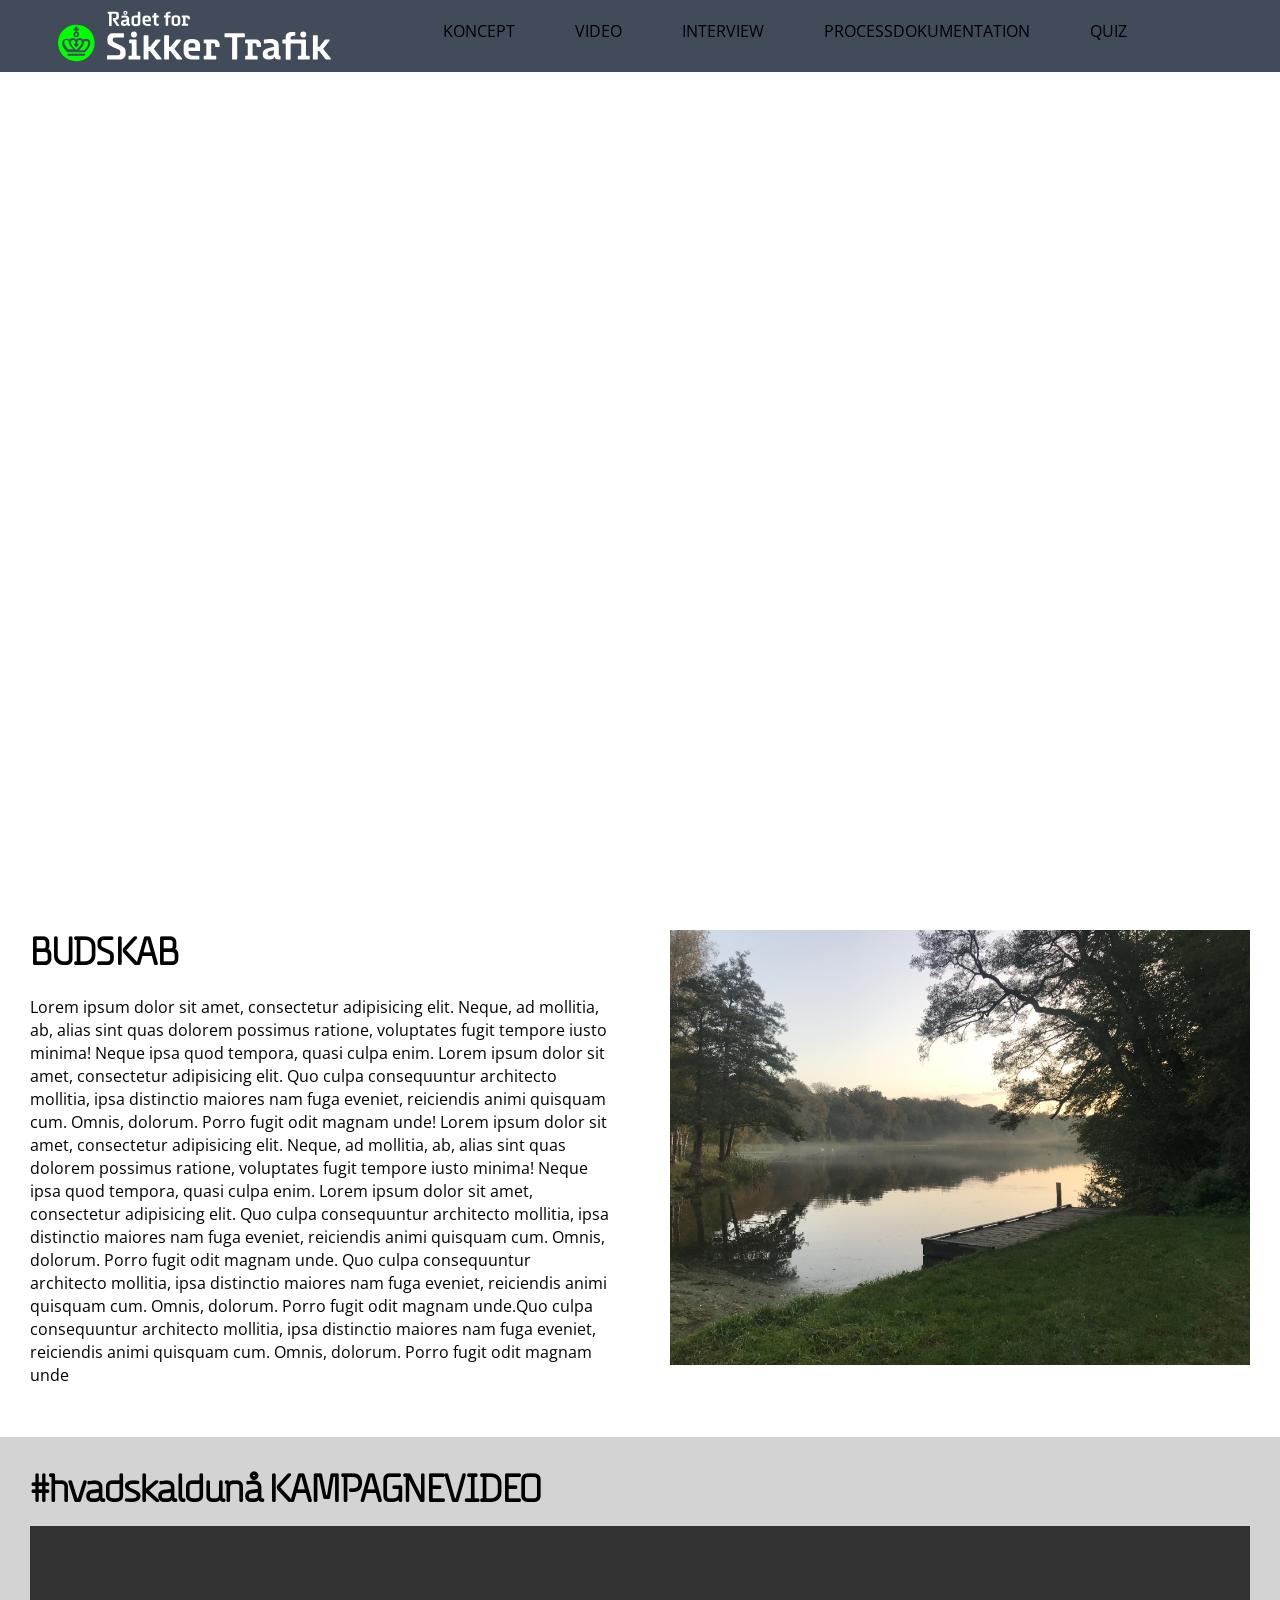
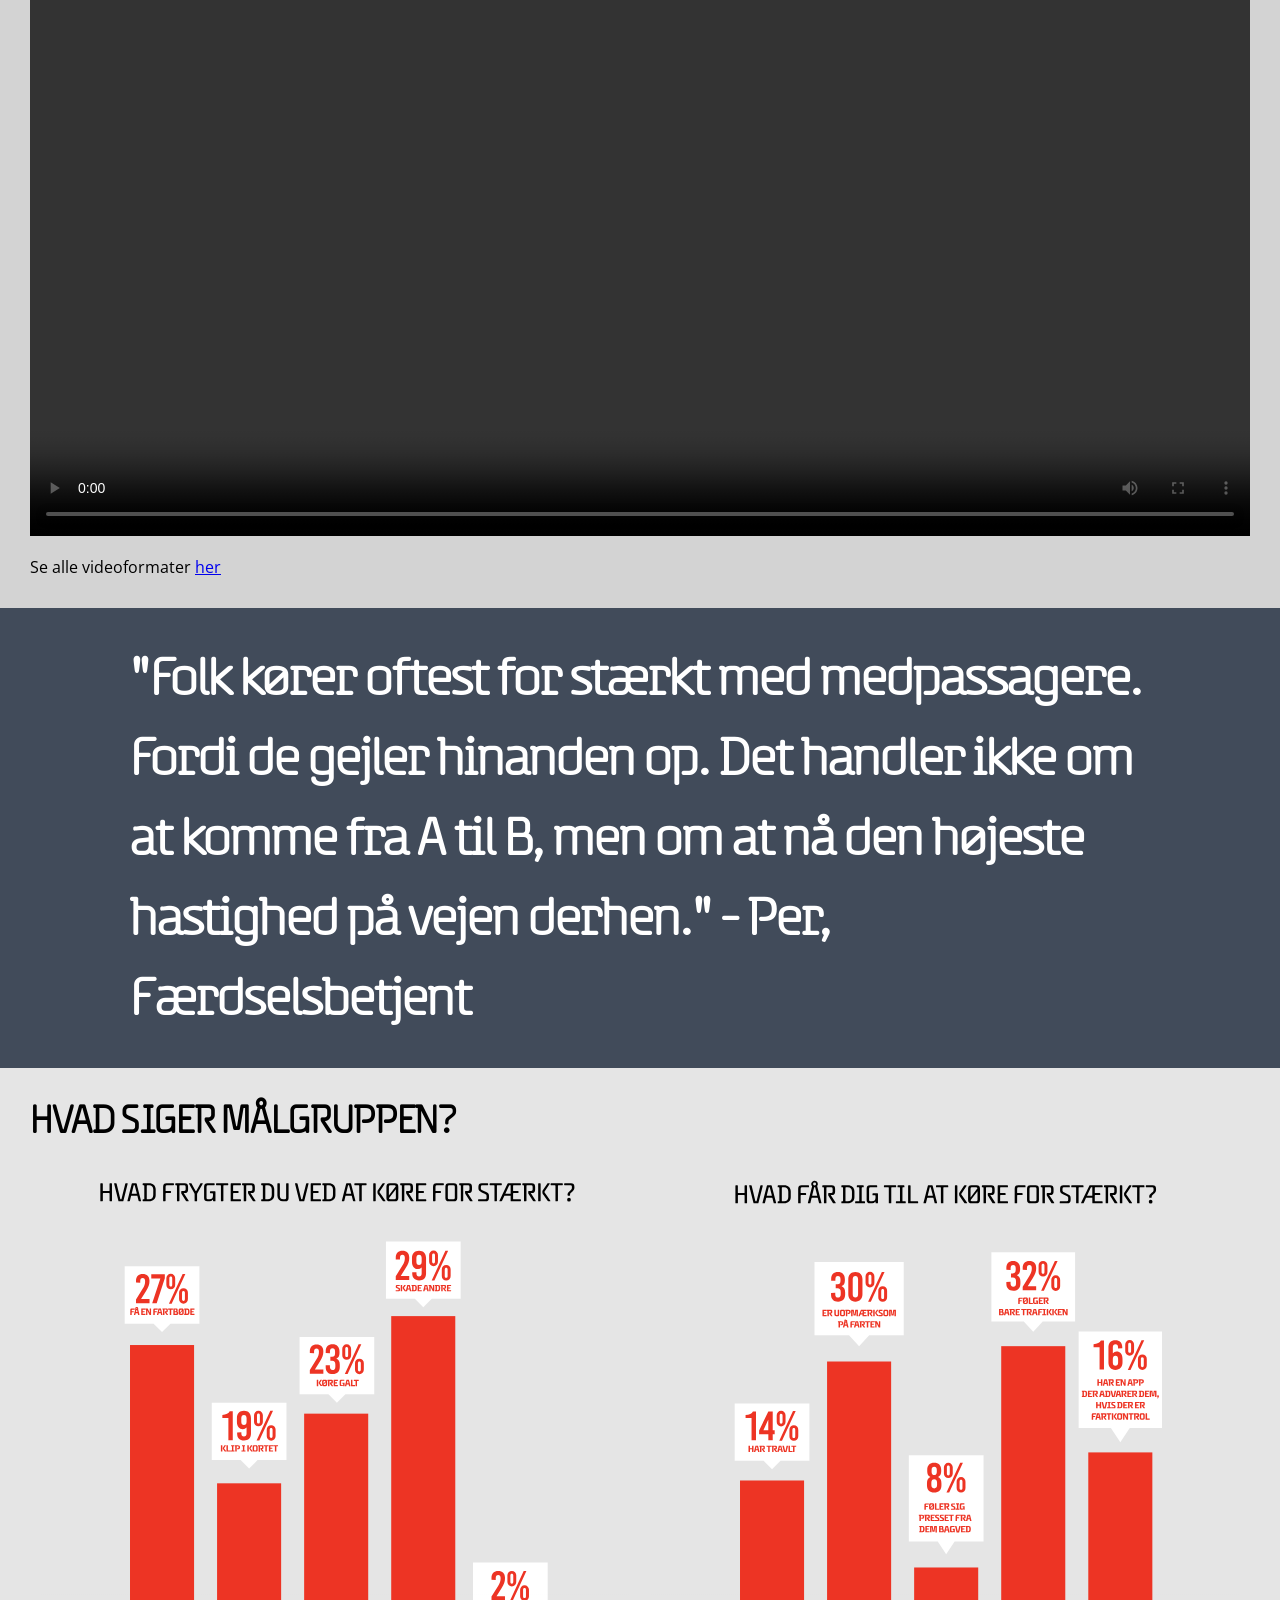
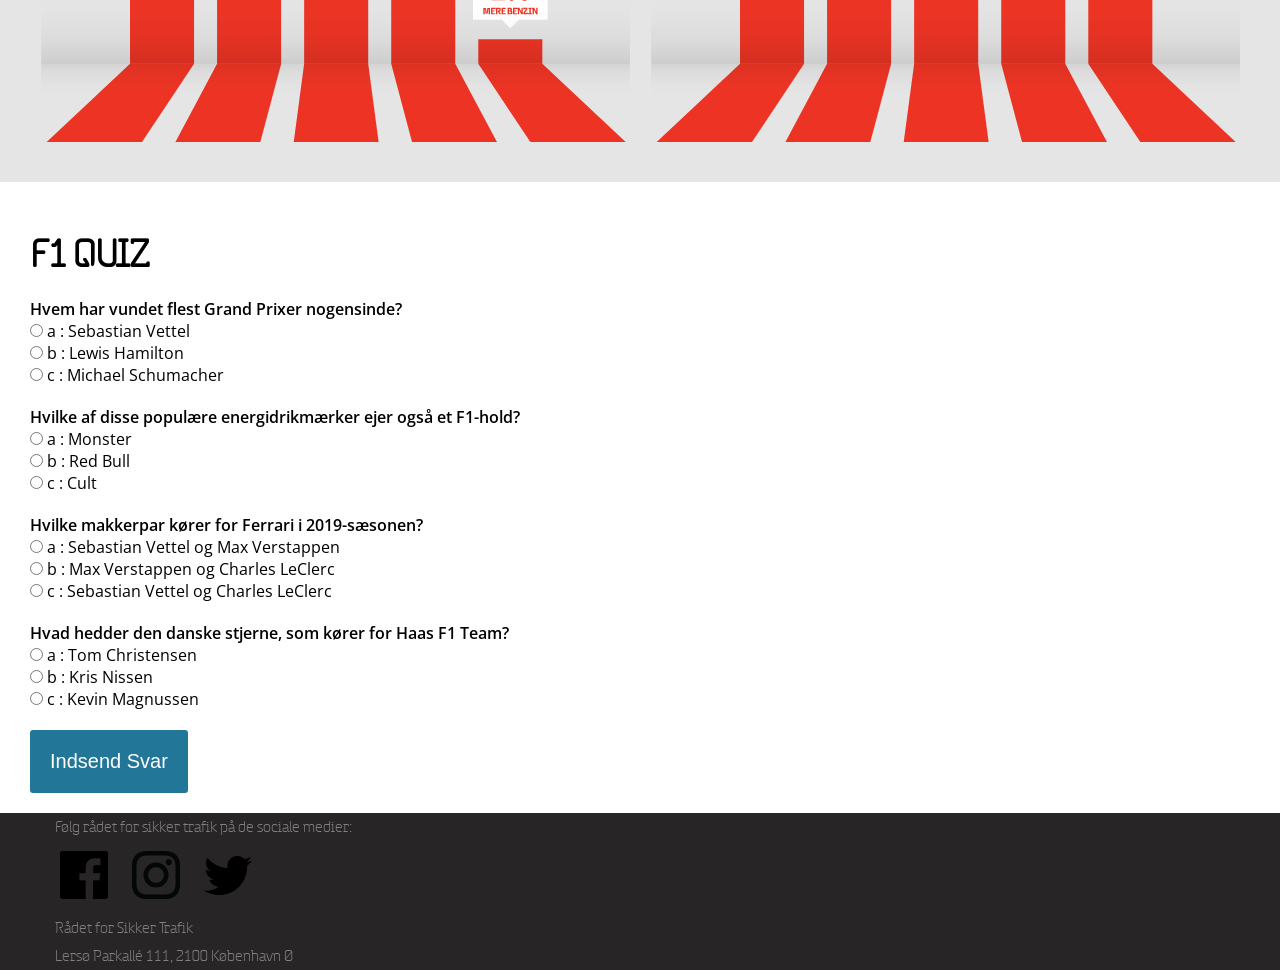
==== commit 1c298e2b: "video ---> kampagnevideo" ====
--- a/index.html
+++ b/index.html
@@ -50,8 +50,7 @@
             <source src="drone_splash_video.mp4" type="video/mp4">
         </video>
         <div class="splashtxt">
-            <h1>Du har aldrig for travlt til at sænke farten</h1>
-            <p>-Vlado</p>
+            <h1>Hvad skal DU nå?</h1>
         </div>
     </section>
 
@@ -68,7 +67,7 @@
     <section id="video_sec">
         <div id="video_wrapper">
             <div class="video_vid">
-                <h1>VIDEO</h1>
+                <h1>#hvadskaldunå KAMPAGNEVIDEO</h1>
                 <video controls>
                     <source src="" type="video/mp4"></video>
                 <p> Se alle videoformater <a href="video.html">her</a> </p>
--- a/style.css
+++ b/style.css
@@ -378,7 +378,7 @@
 /*Quiz indstillinger*/
 
 #quiz_sec {
-    background-color: lightgray;
+    background-color: white;
     margin-top: 50px;
     padding-left: 30px;
 }
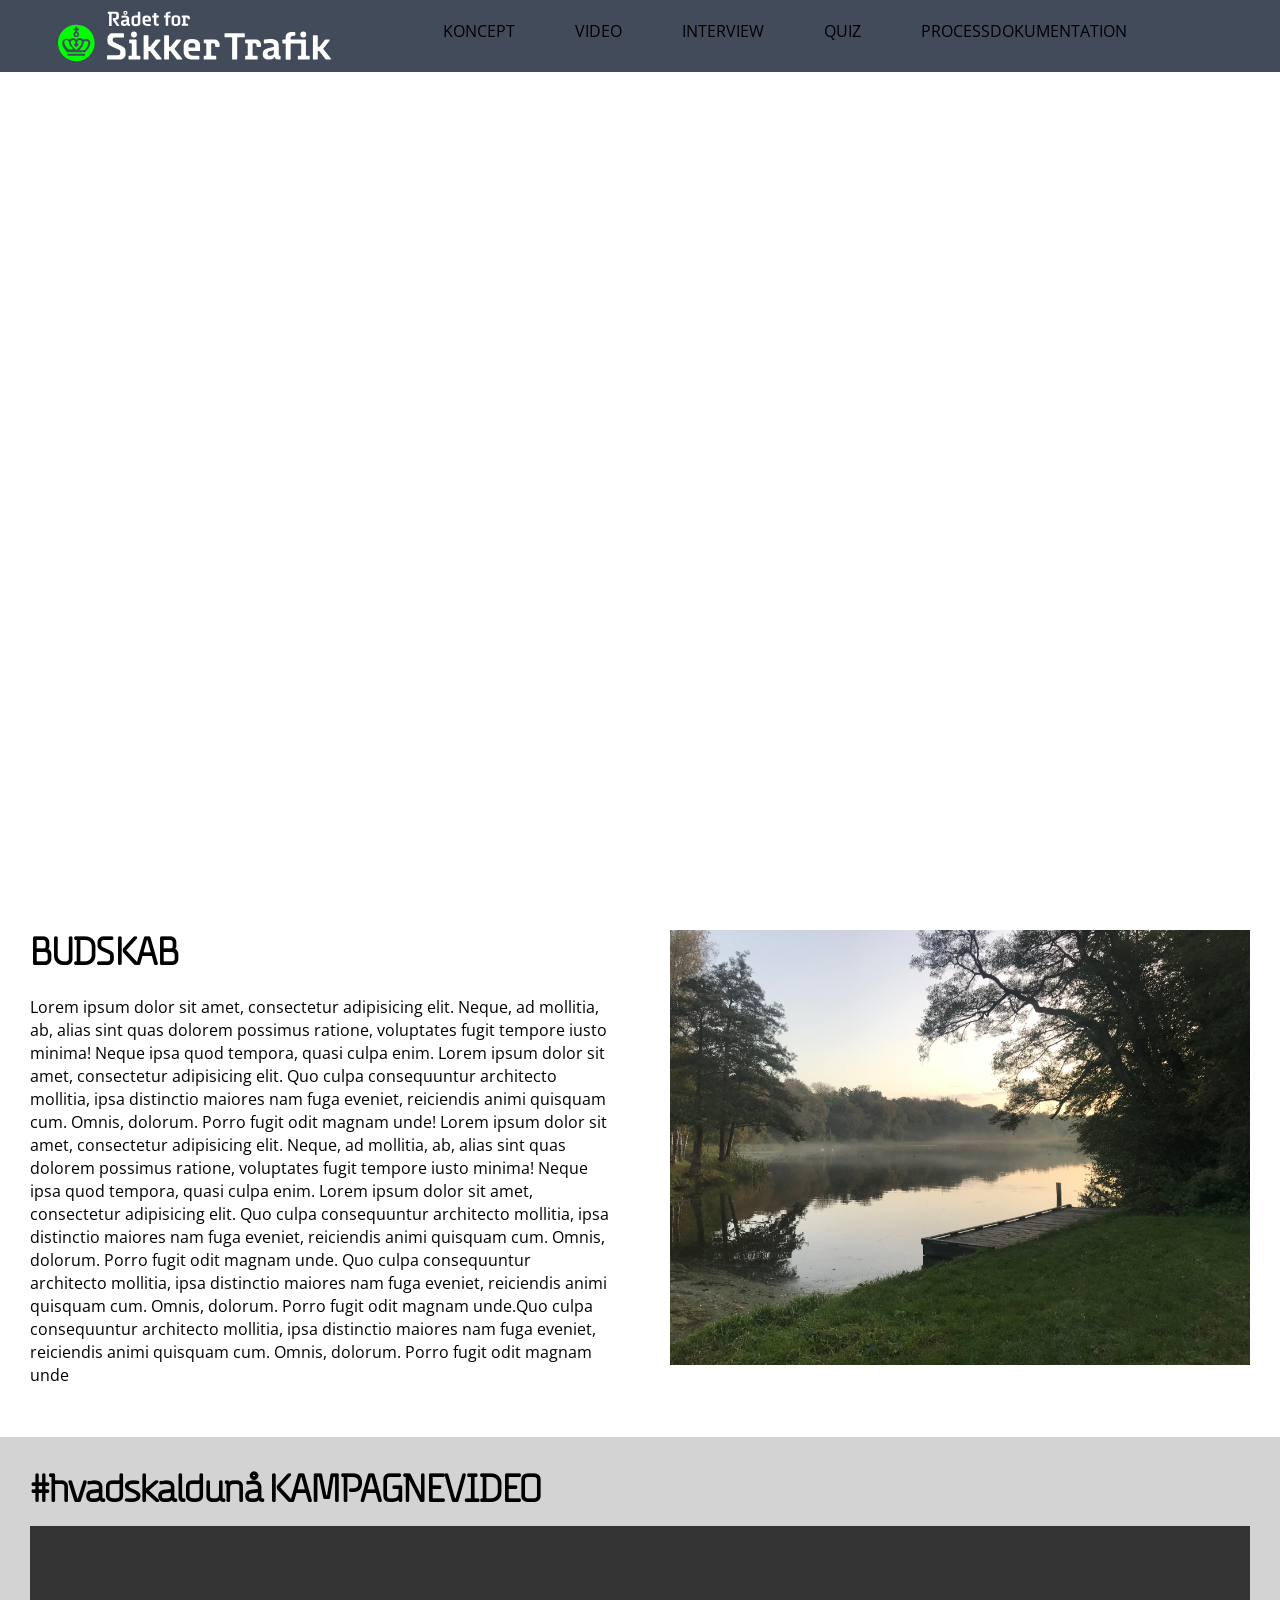
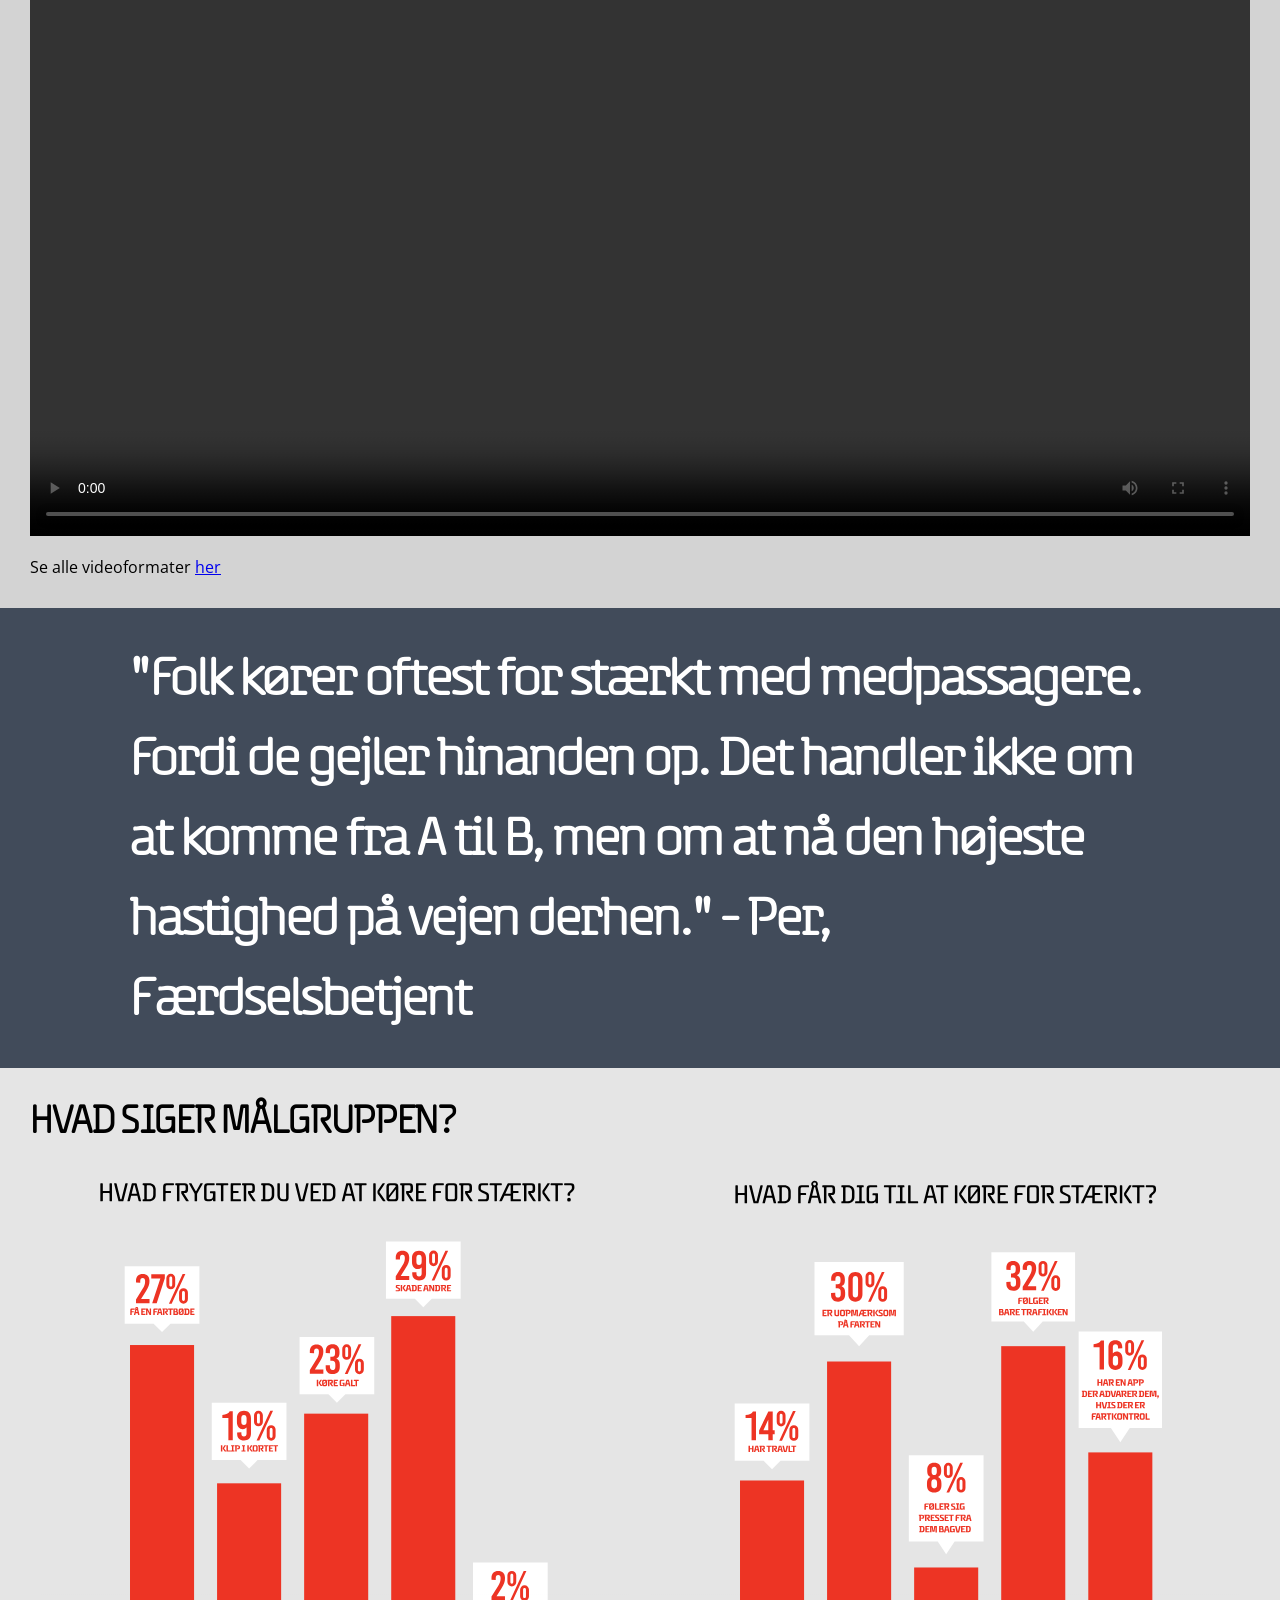
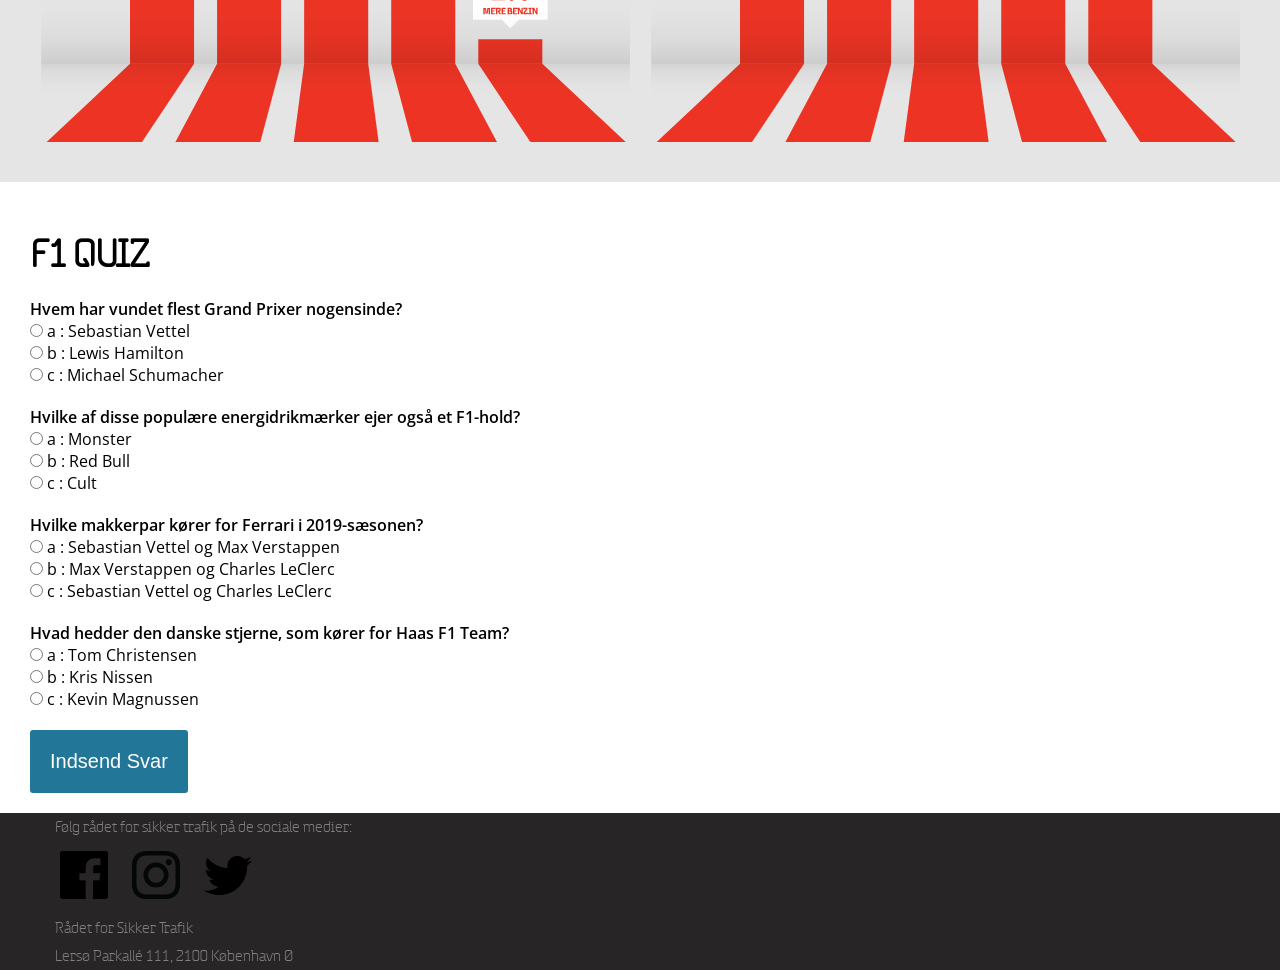
==== commit b9d62e23: "hrefs" ====
--- a/index.html
+++ b/index.html
@@ -19,16 +19,19 @@
                 <span></span>
                 <span></span>
                 <ul id="menu">
-                    <a href="about.html">
+                    <a href="#koncept">
                         <li>KONCEPT</li>
                     </a>
-                    <a href="#">
+                    <a href="#video_sec">
                         <li>VIDEO</li>
                     </a>
-                    <a href="#">
+                    <a href="#interview">
                         <li>INTERVIEW</li>
                     </a>
-                    <a href="mood.html">
+                    <a href="#quiz_sec">
+                        <li>QUIZ</li>
+                    </a>
+                    <a href="">
                         <li>PROCESSDOKUMENTATION</li>
                     </a>
                 </ul>
@@ -41,8 +44,9 @@
             <a href="#koncept">KONCEPT</a>
             <a href="#video_sec">VIDEO</a>
             <a href="#interview">INTERVIEW</a>
+            <a href="#quiz_sec">QUIZ</a>
             <a href="">PROCESSDOKUMENTATION</a>
-            <a href="#quiz_sec">QUIZ</a>
+
         </nav>
     </header>
     <section id="splash">
@@ -221,8 +225,5 @@
             // on submit, show results
             submitButton.addEventListener("click", showResults);
         })();
-
     </script>
-</body>
-
-</html>
+</body></html>
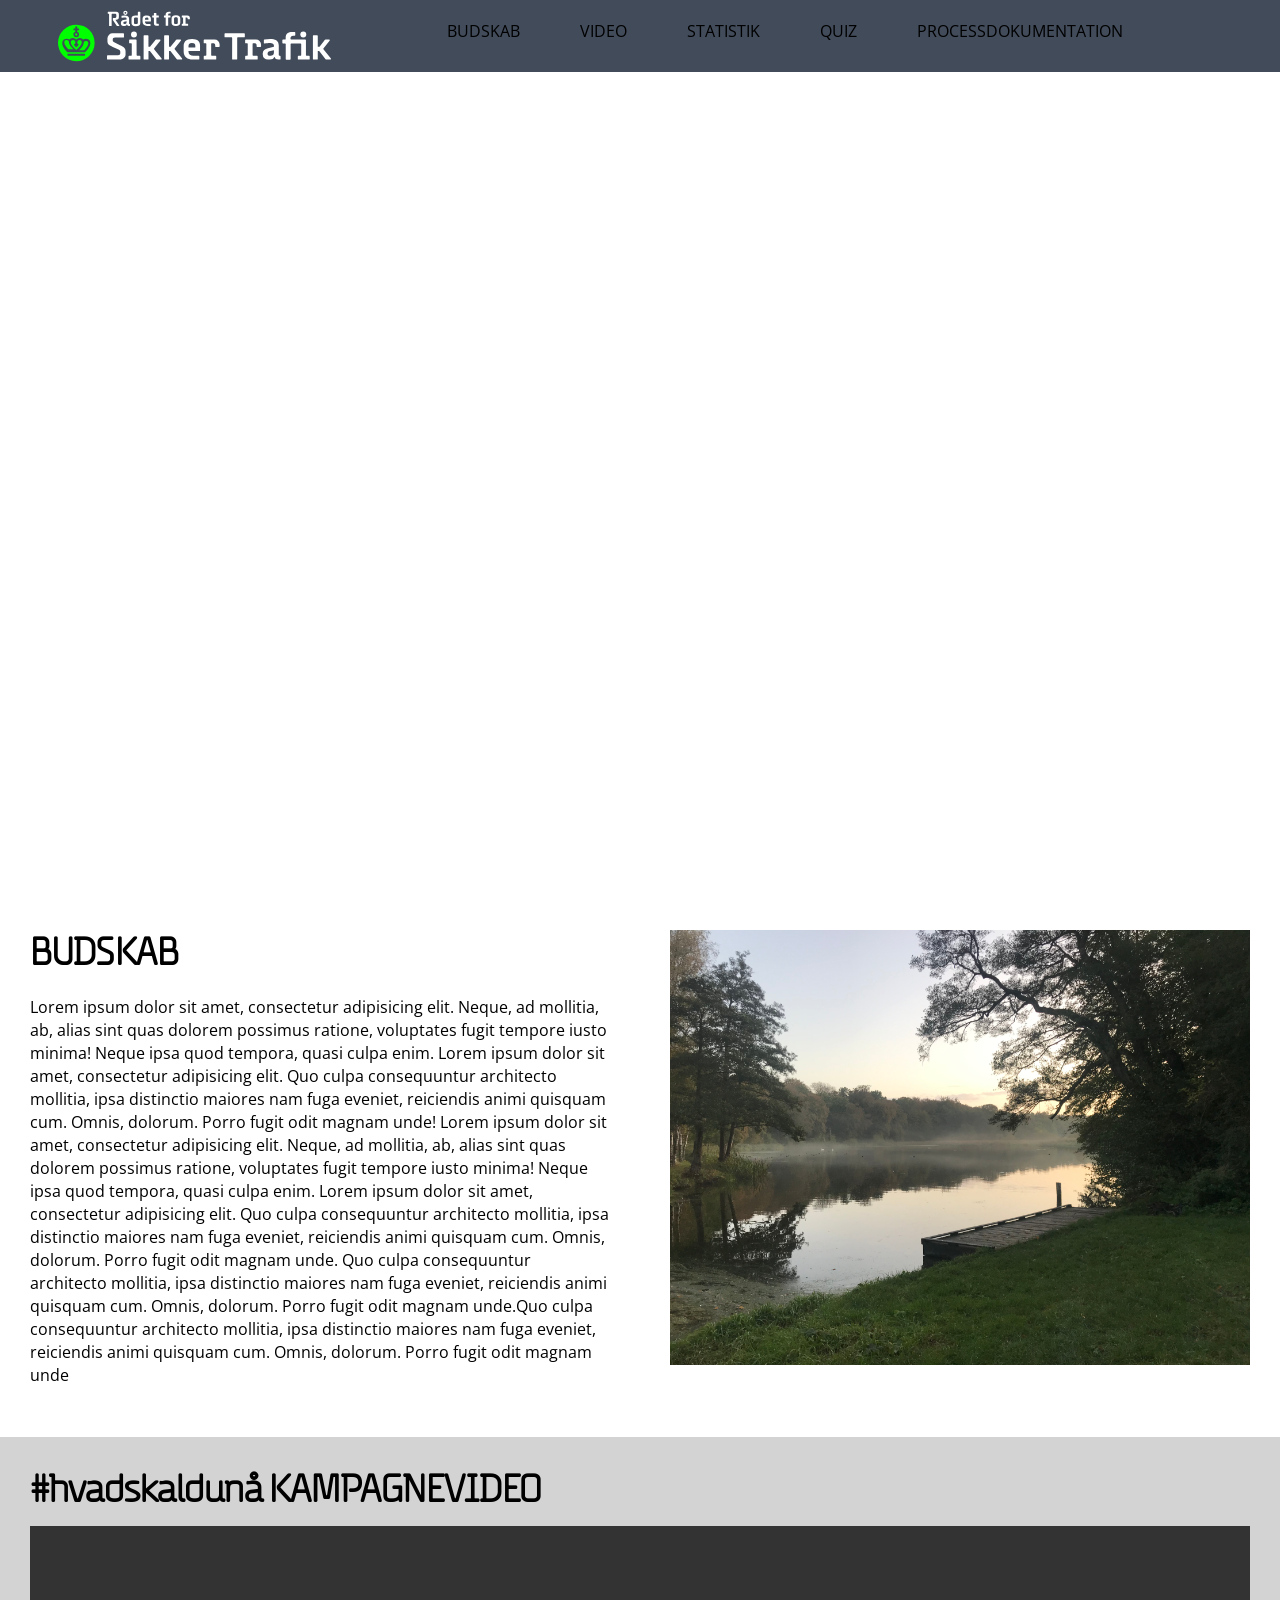
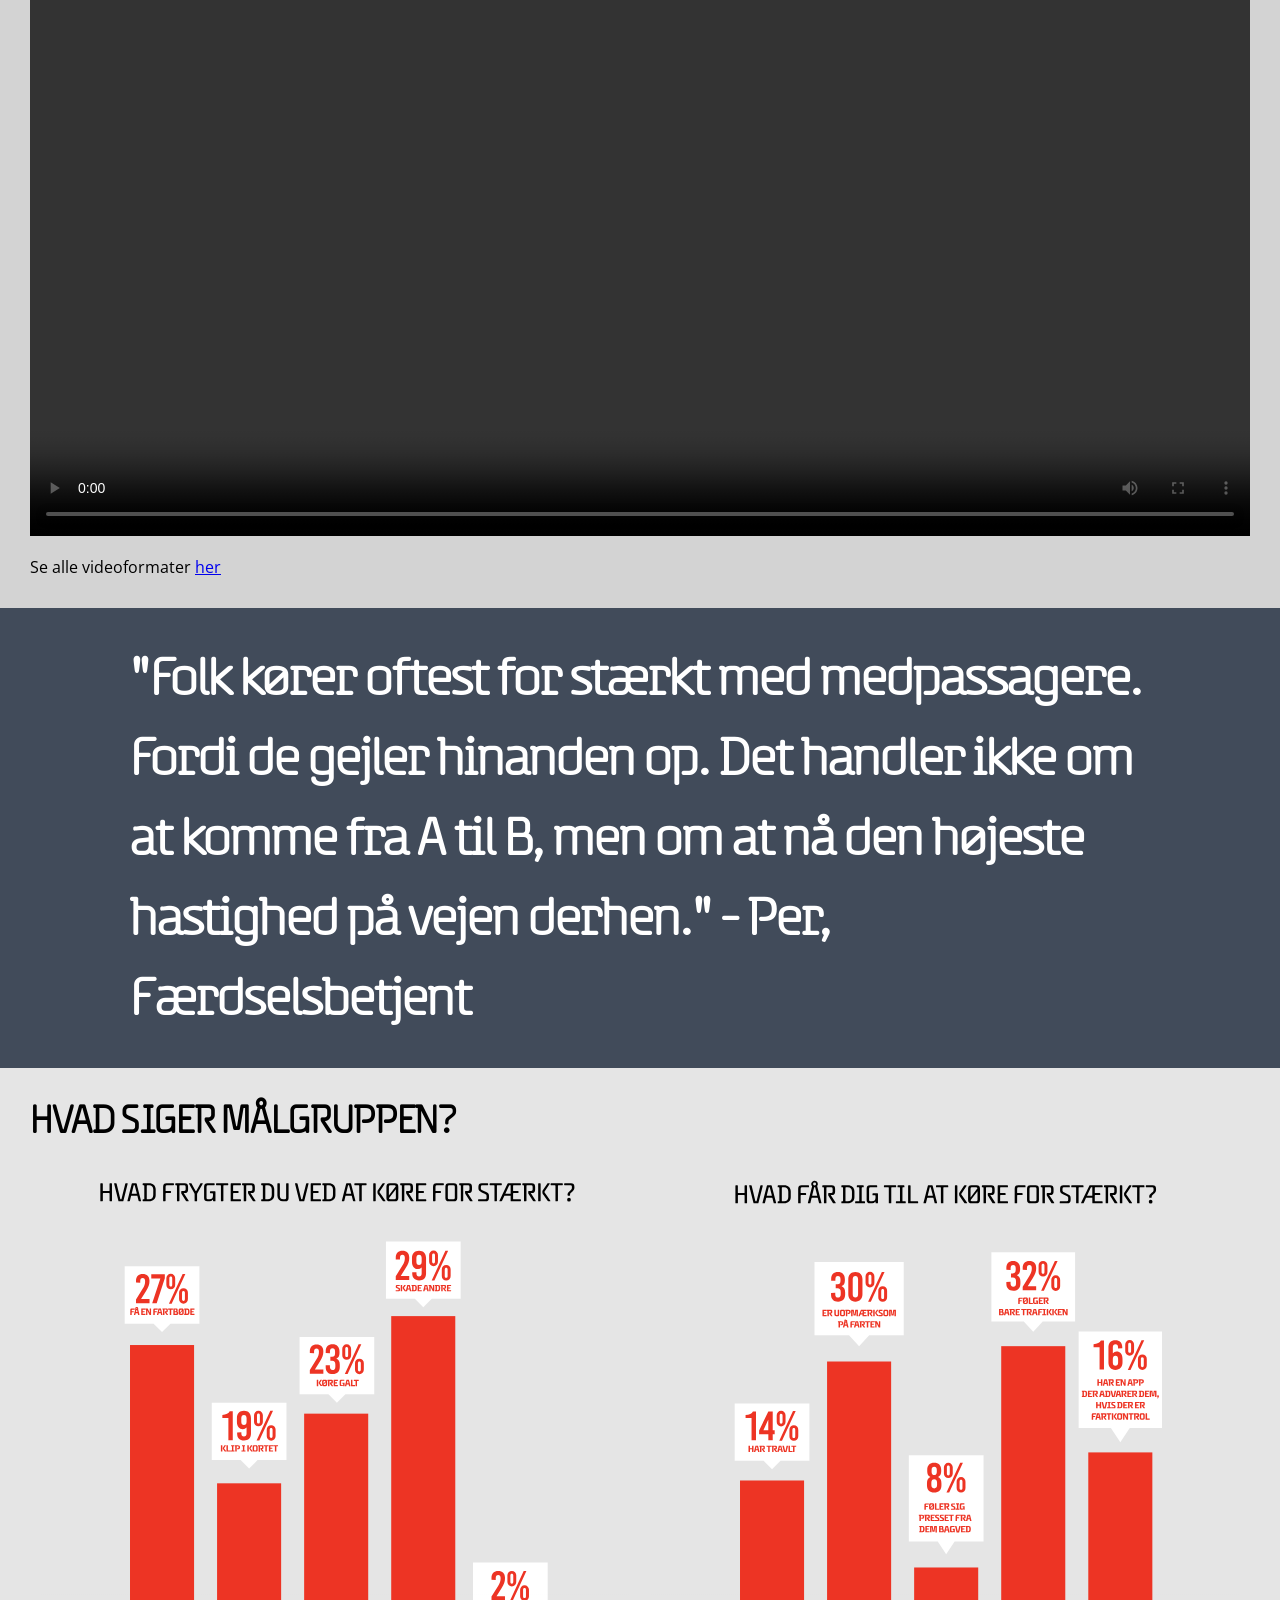
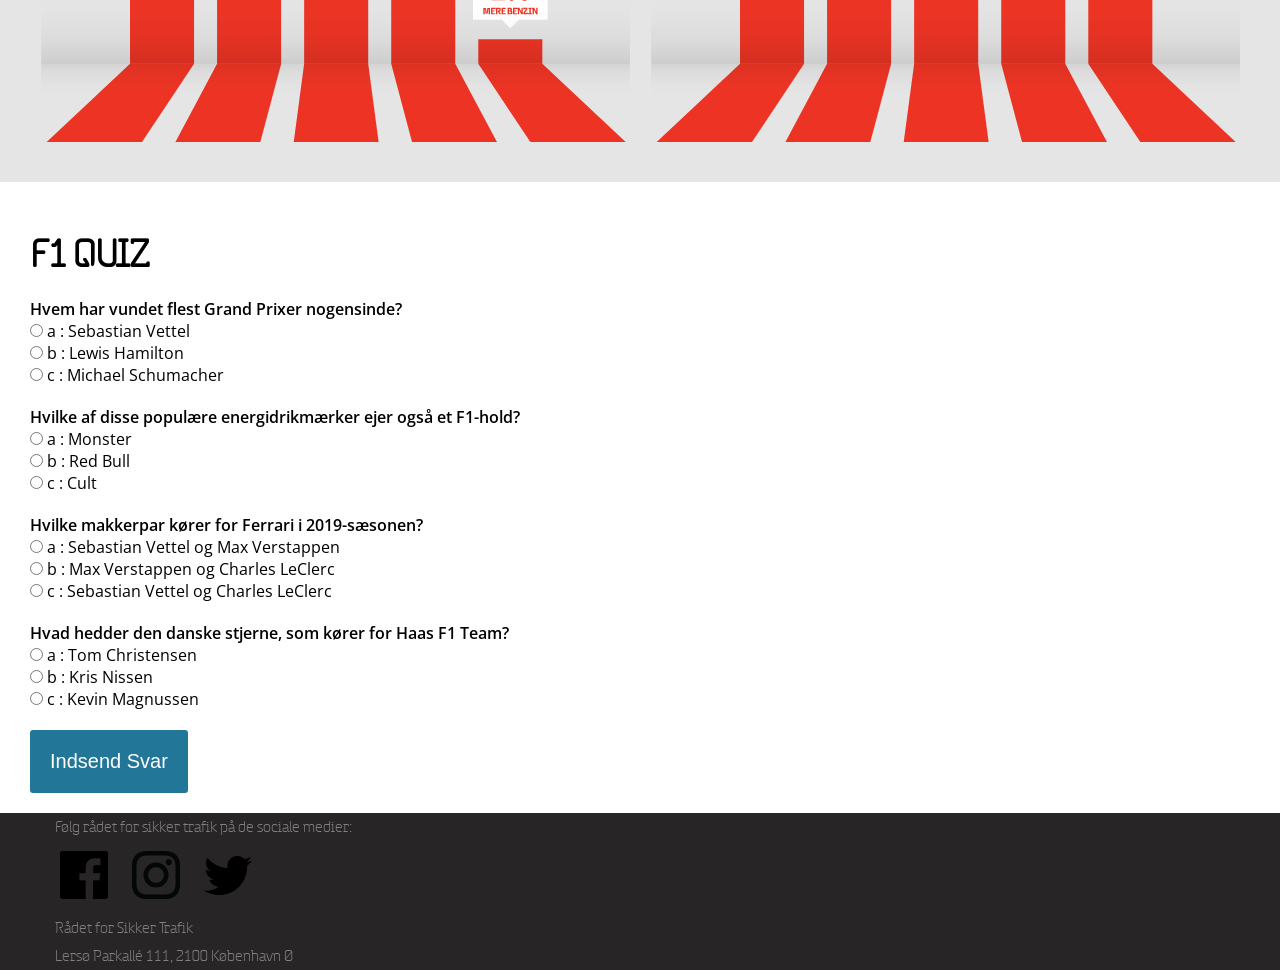
==== commit 41e72448: "FLERE HREFS" ====
--- a/index.html
+++ b/index.html
@@ -20,13 +20,13 @@
                 <span></span>
                 <ul id="menu">
                     <a href="#koncept">
-                        <li>KONCEPT</li>
+                        <li>BUDSKAB</li>
                     </a>
                     <a href="#video_sec">
                         <li>VIDEO</li>
                     </a>
                     <a href="#interview">
-                        <li>INTERVIEW</li>
+                        <li>STATISTIK</li>
                     </a>
                     <a href="#quiz_sec">
                         <li>QUIZ</li>
@@ -41,9 +41,9 @@
                 <img src="img/Logohvidrigtig.svg" alt=""></a>
         </figure>
         <nav id="subnav">
-            <a href="#koncept">KONCEPT</a>
+            <a href="#koncept">BUDSKAB</a>
             <a href="#video_sec">VIDEO</a>
-            <a href="#interview">INTERVIEW</a>
+            <a href="#interview">STATISTIK</a>
             <a href="#quiz_sec">QUIZ</a>
             <a href="">PROCESSDOKUMENTATION</a>
 
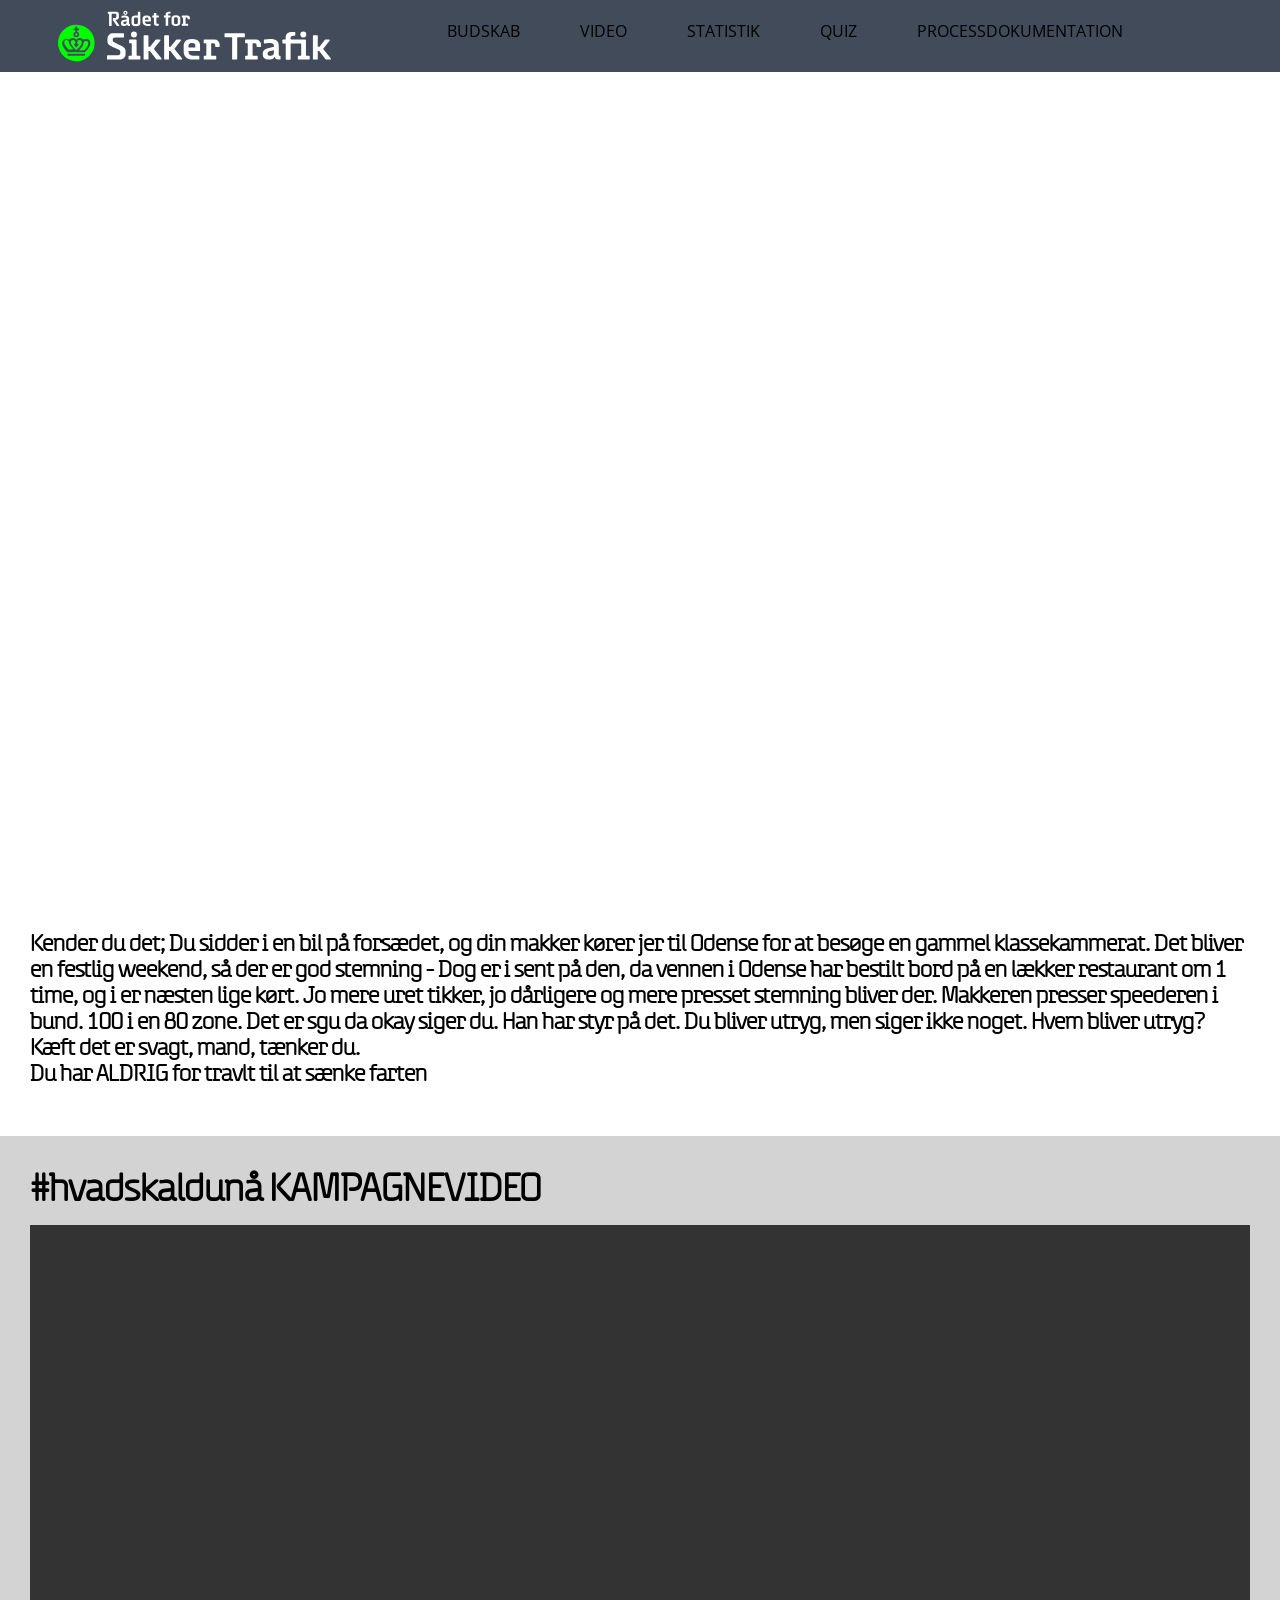
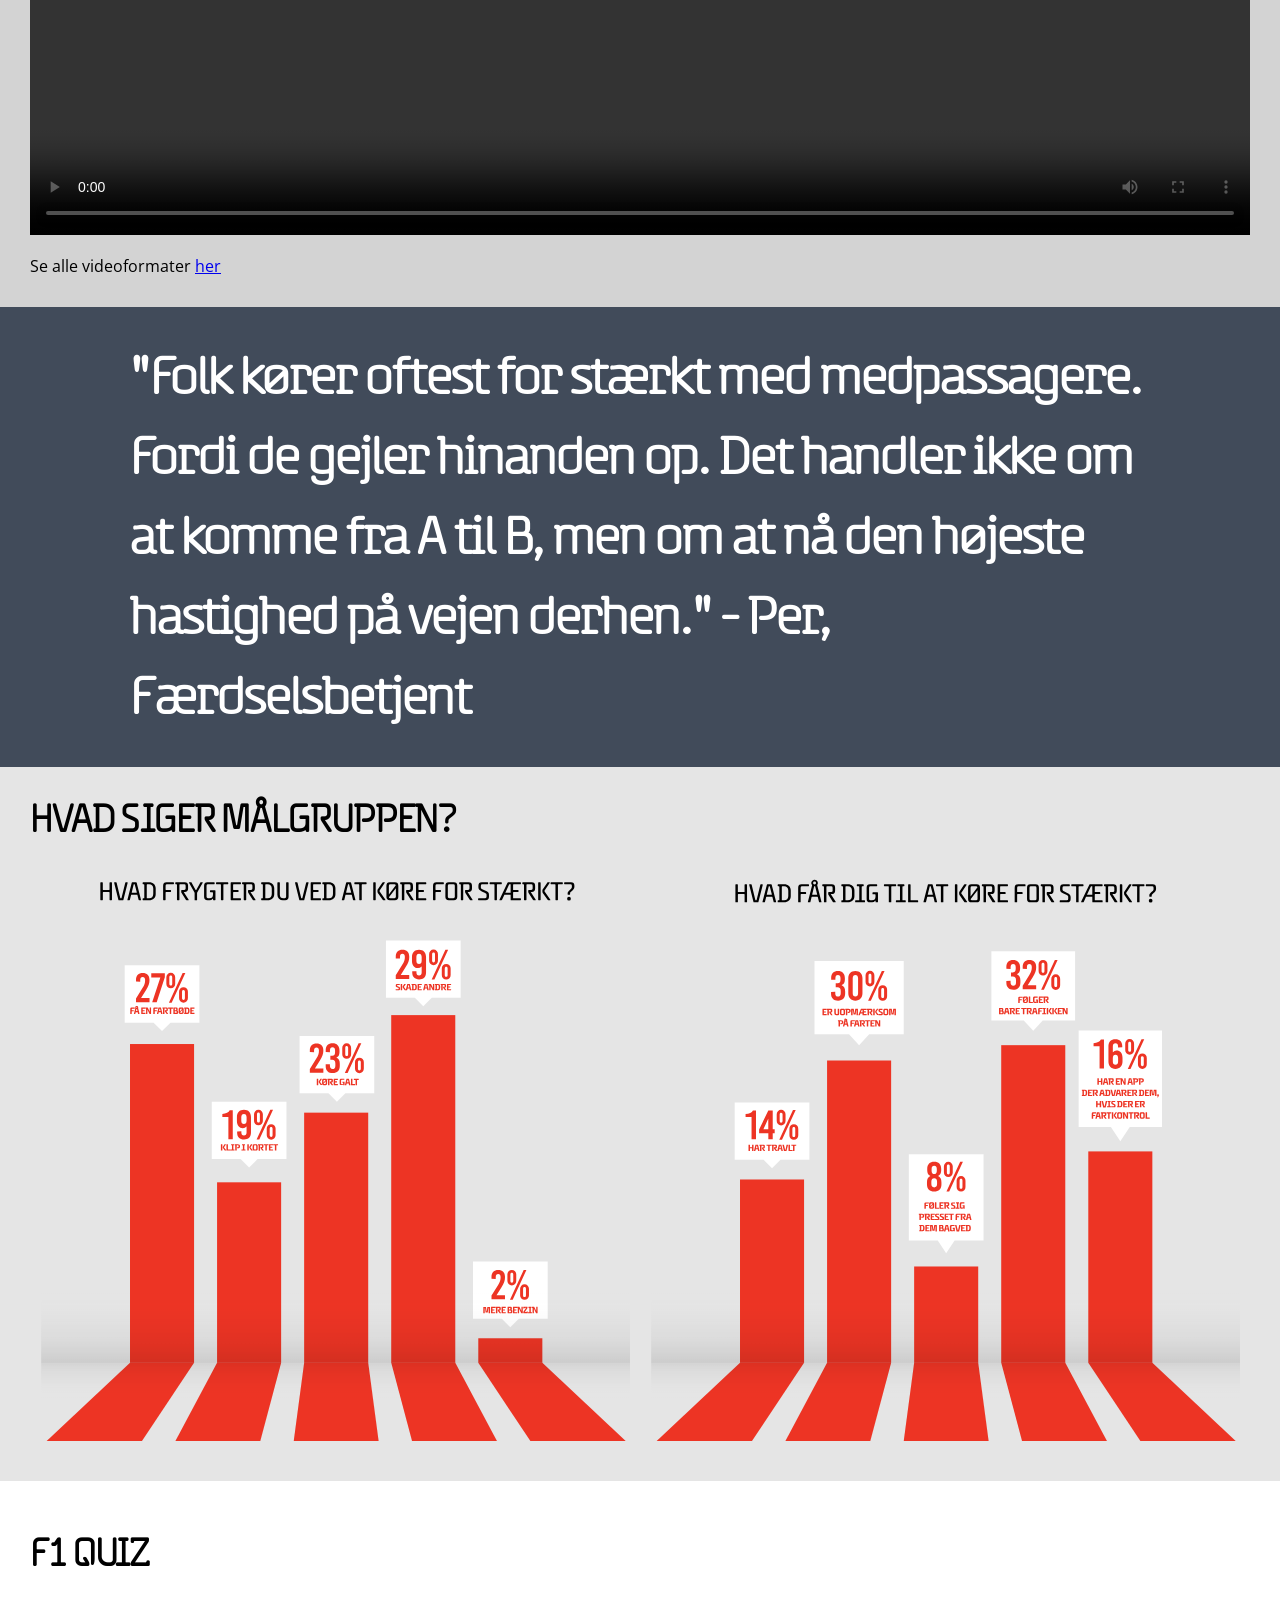
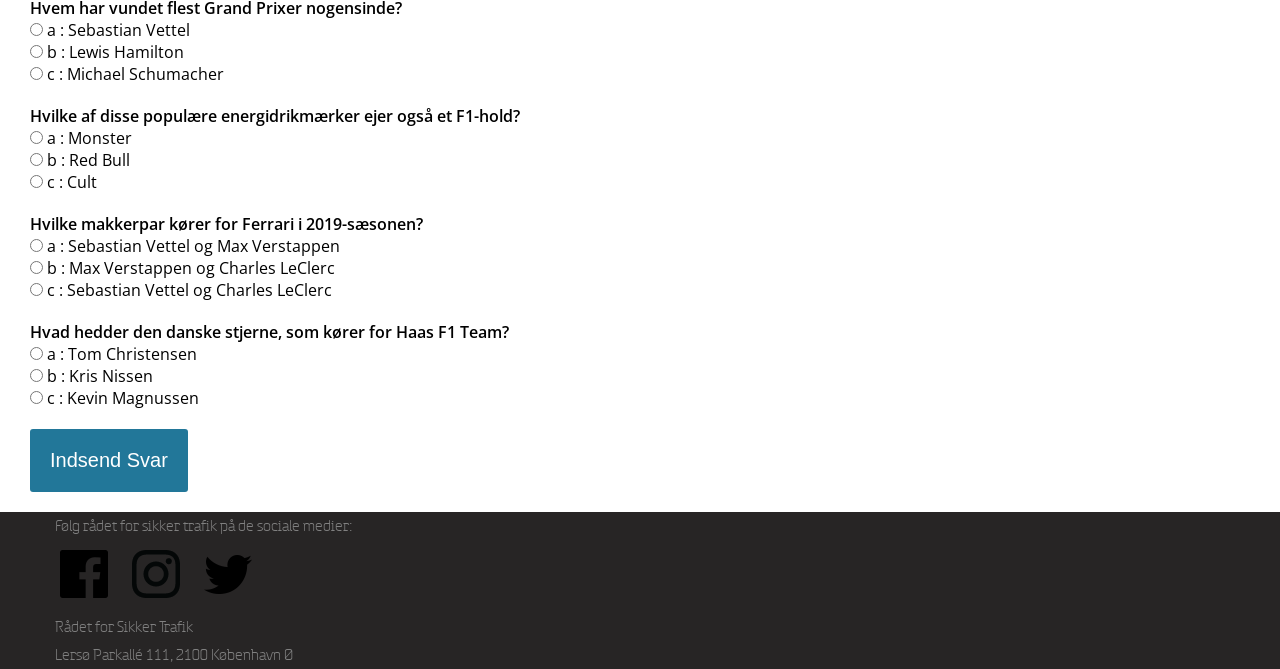
==== commit 3c7a98ba: "h2 tekst i stedet for budskab" ====
--- a/index.html
+++ b/index.html
@@ -31,7 +31,7 @@
                     <a href="#quiz_sec">
                         <li>QUIZ</li>
                     </a>
-                    <a href="">
+                    <a href="http://greenbananas.dk/kea/processdoku-grp8b.pdf" target="_blank">
                         <li>PROCESSDOKUMENTATION</li>
                     </a>
                 </ul>
@@ -45,7 +45,7 @@
             <a href="#video_sec">VIDEO</a>
             <a href="#interview">STATISTIK</a>
             <a href="#quiz_sec">QUIZ</a>
-            <a href="">PROCESSDOKUMENTATION</a>
+            <a href="http://greenbananas.dk/kea/processdoku-grp8b.pdf" target="_blank">PROCESSDOKUMENTATION</a>
 
         </nav>
     </header>
@@ -61,11 +61,11 @@
     <seciton id="koncept">
         <div class="koncept_wrapper">
             <div class="koncept_txt">
-                <h1>BUDSKAB</h1>
-                <br>
-                <p>Lorem ipsum dolor sit amet, consectetur adipisicing elit. Neque, ad mollitia, ab, alias sint quas dolorem possimus ratione, voluptates fugit tempore iusto minima! Neque ipsa quod tempora, quasi culpa enim. Lorem ipsum dolor sit amet, consectetur adipisicing elit. Quo culpa consequuntur architecto mollitia, ipsa distinctio maiores nam fuga eveniet, reiciendis animi quisquam cum. Omnis, dolorum. Porro fugit odit magnam unde! Lorem ipsum dolor sit amet, consectetur adipisicing elit. Neque, ad mollitia, ab, alias sint quas dolorem possimus ratione, voluptates fugit tempore iusto minima! Neque ipsa quod tempora, quasi culpa enim. Lorem ipsum dolor sit amet, consectetur adipisicing elit. Quo culpa consequuntur architecto mollitia, ipsa distinctio maiores nam fuga eveniet, reiciendis animi quisquam cum. Omnis, dolorum. Porro fugit odit magnam unde. Quo culpa consequuntur architecto mollitia, ipsa distinctio maiores nam fuga eveniet, reiciendis animi quisquam cum. Omnis, dolorum. Porro fugit odit magnam unde.Quo culpa consequuntur architecto mollitia, ipsa distinctio maiores nam fuga eveniet, reiciendis animi quisquam cum. Omnis, dolorum. Porro fugit odit magnam unde</p>
-            </div>
-            <div class="koncept_img"><img src="img/stock1.jpeg" alt="stockimage"></div>
+                <h2>
+                    Kender du det; Du sidder i en bil på forsædet, og din makker kører jer til Odense for at besøge en gammel klassekammerat. Det bliver en festlig weekend, så der er god stemning - Dog er i sent på den, da vennen i Odense har bestilt bord på en lækker restaurant om 1 time, og i er næsten lige kørt. Jo mere uret tikker, jo dårligere og mere presset stemning bliver der. Makkeren presser speederen i bund. 100 i en 80 zone. Det er sgu da okay siger du. Han har styr på det. Du bliver utryg, men siger ikke noget. Hvem bliver utryg? Kæft det er svagt, mand, tænker du. <br>
+                    Du har ALDRIG for travlt til at sænke farten
+                </h2>
+            </div>
         </div>
     </seciton>
     <section id="video_sec">
@@ -225,5 +225,8 @@
             // on submit, show results
             submitButton.addEventListener("click", showResults);
         })();
+
     </script>
-</body></html>
+</body>
+
+</html>
--- a/style.css
+++ b/style.css
@@ -172,6 +172,10 @@
     padding: 0;
 }
 
+#menu li:hover {
+    color: white;
+}
+
 
 
 /*SPLASHBILLEDE*/
@@ -262,6 +266,12 @@
 
 .koncept_txt h1 {
     font-size: 2.5rem;
+    font-family: 'safety';
+
+}
+
+.koncept_txt h2 {
+    font-size: 1.5rem;
     font-family: 'safety';
 
 }
